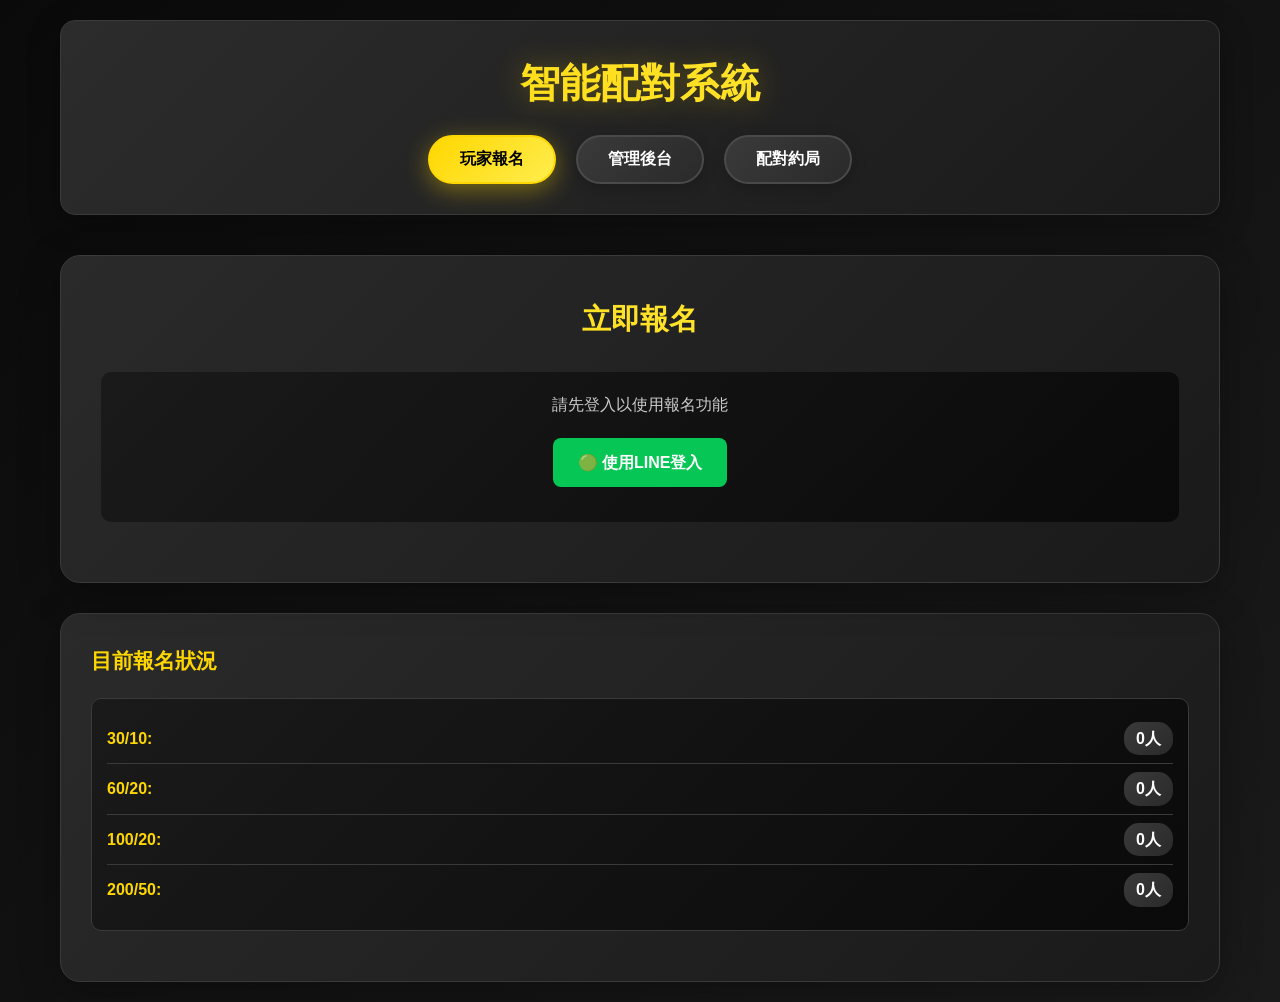
==== index.html @ 2b21c240 "Add files via upload" ====
<!DOCTYPE html>
<html lang="zh-TW">
<head>
    <meta charset="UTF-8">
    <meta name="viewport" content="width=device-width, initial-scale=1.0">
    <title>配對系統</title>
    <link rel="stylesheet" href="style.css">
    <script src="mock-api.js"></script>
</head>
<body>
    <div class="container">
        <header class="header">
            <h1 class="title">  智能配對系統</h1>
            <div class="nav-buttons">
                <button id="playerView" class="nav-btn active">玩家報名</button>
                <button id="adminView" class="nav-btn">管理後台</button>
                <button class="nav-btn" onclick="location.href='https://mj999-2168.vercel.app/invite-system.html'">配對約局</button>
            </div>
        </header>

        <main>
            <!-- 玩家報名頁面 -->
            <section id="playerSection" class="section active">
                <div class="registration-card">
                    <h2 class="card-title">立即報名</h2>
                    
                    <!-- 用戶資訊顯示 -->
                    <div id="userProfile" class="user-profile" style="display: none;">
                        <div style="display: flex; align-items: center; gap: 15px; margin-bottom: 20px; padding: 15px; background: linear-gradient(135deg, #1a1a1a 0%, #0a0a0a 100%); border-radius: 10px;">
                            <img id="userAvatar" class="user-avatar-small" src="" alt="頭貼">
                            <div>
                                <div id="userName" style="color: #ffd700; font-weight: bold; margin-bottom: 5px;"></div>
                                <button id="logoutBtn" class="logout-btn" style="background: linear-gradient(135deg, #dc3545 0%, #c82333 100%); color: white; border: none; padding: 5px 10px; border-radius: 5px; font-size: 0.8rem; cursor: pointer;">登出</button>
                            </div>
                        </div>
                    </div>
                    
                    <div id="loginPrompt" class="login-prompt">
                        <p style="text-align: center; color: #cccccc; margin-bottom: 20px;">請先登入以使用報名功能</p>
                        <div style="text-align: center;">
                            <a href="https://mj999-2168.vercel.app/line-login.html" class="line-login-btn-small" style="display: inline-block; background: #06C755; color: white; padding: 12px 25px; border-radius: 8px; text-decoration: none; font-weight: bold; margin-bottom: 15px;">🟢 使用LINE登入</a>
                        </div>
                    </div>
                    
                    <form id="registrationForm" style="display: none;">
                        <div class="form-group" id="nicknameGroup" style="display: none;">
                            <label for="nickname">暱稱</label>
                            <input type="text" id="nickname" name="nickname" required placeholder="請輸入您的暱稱">
                        </div>
                        
                        <div class="form-group">
                            <label>選擇金額</label>
                            <div class="amount-options">
                                <label class="amount-option">
                                    <input type="radio" name="amount" value="30/10" required>
                                    <span class="amount-btn">$30/10</span>
                                </label>
                                <label class="amount-option">
                                    <input type="radio" name="amount" value="60/20" required>
                                    <span class="amount-btn">$60/20</span>
                                </label>
                                <label class="amount-option">
                                    <input type="radio" name="amount" value="100/20" required>
                                    <span class="amount-btn">$100/20</span>
                                </label>
                                <label class="amount-option">
                                    <input type="radio" name="amount" value="200/50" required>
                                    <span class="amount-btn">$200/50</span>
                                </label>
                            </div>
                        </div>
                        
                        <div class="form-group">
                            <label>希望開打時間</label>
                            <div class="time-range-selector">
                                <div class="time-input-group">
                                    <label for="earliestTime">最早可開打時間</label>
                                    <select id="earliestTime" required>
                                        <!-- 動態生成時間選項 -->
                                    </select>
                                </div>
                                <div class="time-input-group">
                                    <label for="latestTime">最晚可開打時間</label>
                                    <select id="latestTime" required>
                                        <!-- 動態生成時間選項 -->
                                    </select>
                                </div>
                            </div>
                        </div>
                        
                        <button type="submit" class="submit-btn">確認報名</button>
                    </form>
                </div>

                <div class="current-registrations">
                    <h3>目前報名狀況</h3>
                    
                    <!-- 金額統計 -->
                    <div class="amount-stats">
                        <div class="stat-row">
                            <span class="amount-label">30/10:</span>
                            <span class="amount-count" id="count-30-10">0人</span>
                        </div>
                        <div class="stat-row">
                            <span class="amount-label">60/20:</span>
                            <span class="amount-count" id="count-60-20">0人</span>
                        </div>
                        <div class="stat-row">
                            <span class="amount-label">100/20:</span>
                            <span class="amount-count" id="count-100-20">0人</span>
                        </div>
                        <div class="stat-row">
                            <span class="amount-label">200/50:</span>
                            <span class="amount-count" id="count-200-50">0人</span>
                        </div>
                    </div>
                    
                    <div id="registrationList" class="registration-list">
                        <!-- 動態生成報名列表 -->
                    </div>
                </div>
            </section>

            <!-- 管理後台頁面 -->
            <section id="adminSection" class="section">
                <div class="admin-card">
                    <h2 class="card-title">管理後台</h2>
                    
                    <div class="admin-stats">
                        <div class="stat-item">
                            <span class="stat-label">總報名人數</span>
                            <span id="totalCount" class="stat-value">0</span>
                        </div>
                        <div class="stat-item">
                            <span class="stat-label">待開桌</span>
                            <span id="pendingCount" class="stat-value">0</span>
                        </div>
                    </div>

                    <div class="admin-controls">
                        <button id="createTable" class="admin-btn">手動配對</button>
                        <button id="clearAll" class="admin-btn danger">清空所有報名</button>
                        <button id="lineNotifySettings" class="admin-btn settings">LINE Notify 設定</button>
                    </div>

                    <div class="registrations-management">
                        <h3>配對名單管理</h3>
                        <div id="adminRegistrationList" class="admin-registration-list">
                            <!-- 動態生成管理列表 -->
                        </div>
                    </div>
                </div>
            </section>
        </main>

        <!-- 通知區域 -->
        <div id="notification" class="notification"></div>
    </div>

    <script src="script.js"></script>
</body>
</html>
---- style.css ----
* {
    margin: 0;
    padding: 0;
    box-sizing: border-box;
}

body {
    font-family: 'Microsoft JhengHei', 'Arial', sans-serif;
    background: linear-gradient(135deg, #0a0a0a 0%, #1a1a1a 100%);
    color: #ffffff;
    min-height: 100vh;
    line-height: 1.6;
}

.container {
    max-width: 1200px;
    margin: 0 auto;
    padding: 20px;
}

/* Header 樣式 */
.header {
    text-align: center;
    margin-bottom: 40px;
    padding: 30px 0;
    background: linear-gradient(135deg, #2c2c2c 0%, #1a1a1a 100%);
    border-radius: 15px;
    border: 1px solid #3a3a3a;
    box-shadow: 0 8px 32px rgba(0, 0, 0, 0.3);
}

.title {
    font-size: 2.5rem;
    font-weight: bold;
    background: linear-gradient(45deg, #ffd700, #ffed4e);
    -webkit-background-clip: text;
    -webkit-text-fill-color: transparent;
    background-clip: text;
    margin-bottom: 20px;
    text-shadow: 0 0 30px rgba(255, 215, 0, 0.3);
}

.nav-buttons {
    display: flex;
    justify-content: center;
    gap: 20px;
}

.nav-btn {
    padding: 12px 30px;
    background: linear-gradient(135deg, #3a3a3a 0%, #2a2a2a 100%);
    border: 2px solid #4a4a4a;
    color: #ffffff;
    border-radius: 25px;
    cursor: pointer;
    font-size: 1rem;
    font-weight: bold;
    transition: all 0.3s ease;
    box-shadow: 0 4px 15px rgba(0, 0, 0, 0.2);
}

.nav-btn:hover {
    background: linear-gradient(135deg, #4a4a4a 0%, #3a3a3a 100%);
    border-color: #ffd700;
    transform: translateY(-2px);
    box-shadow: 0 6px 20px rgba(255, 215, 0, 0.2);
}

.nav-btn.active {
    background: linear-gradient(135deg, #ffd700 0%, #ffed4e 100%);
    color: #000000;
    border-color: #ffd700;
    box-shadow: 0 6px 25px rgba(255, 215, 0, 0.4);
}

/* Section 樣式 */
.section {
    display: none;
    animation: fadeIn 0.5s ease-in-out;
}

.section.active {
    display: block;
}

@keyframes fadeIn {
    from { opacity: 0; transform: translateY(20px); }
    to { opacity: 1; transform: translateY(0); }
}

/* 卡片樣式 */
.registration-card, .admin-card {
    background: linear-gradient(135deg, #2a2a2a 0%, #1a1a1a 100%);
    border: 1px solid #3a3a3a;
    border-radius: 20px;
    padding: 40px;
    margin-bottom: 30px;
    box-shadow: 0 10px 40px rgba(0, 0, 0, 0.3);
    backdrop-filter: blur(10px);
}

.card-title {
    font-size: 1.8rem;
    font-weight: bold;
    background: linear-gradient(45deg, #ffd700, #ffed4e);
    -webkit-background-clip: text;
    -webkit-text-fill-color: transparent;
    background-clip: text;
    margin-bottom: 30px;
    text-align: center;
}

/* 表單樣式 */
.form-group {
    margin-bottom: 25px;
}

.form-group label {
    display: block;
    margin-bottom: 10px;
    font-weight: bold;
    color: #ffd700;
    font-size: 1.1rem;
}

.form-group input[type="text"] {
    width: 100%;
    padding: 15px;
    background: linear-gradient(135deg, #1a1a1a 0%, #0a0a0a 100%);
    border: 2px solid #3a3a3a;
    border-radius: 10px;
    color: #ffffff;
    font-size: 1rem;
    transition: all 0.3s ease;
}

.form-group input[type="text"]:focus {
    outline: none;
    border-color: #ffd700;
    box-shadow: 0 0 20px rgba(255, 215, 0, 0.2);
}

/* 金額選項樣式 */
.amount-options {
    display: grid;
    grid-template-columns: repeat(auto-fit, minmax(120px, 1fr));
    gap: 15px;
}

.amount-option {
    position: relative;
    cursor: pointer;
}

.amount-option input[type="radio"] {
    position: absolute;
    opacity: 0;
}

.amount-btn {
    display: block;
    padding: 15px 20px;
    background: linear-gradient(135deg, #1a1a1a 0%, #0a0a0a 100%);
    border: 2px solid #3a3a3a;
    border-radius: 10px;
    color: #ffffff;
    text-align: center;
    font-weight: bold;
    font-size: 1.1rem;
    transition: all 0.3s ease;
    cursor: pointer;
}

.amount-option input[type="radio"]:checked + .amount-btn {
    background: linear-gradient(135deg, #ffd700 0%, #ffed4e 100%);
    color: #000000;
    border-color: #ffd700;
    box-shadow: 0 0 20px rgba(255, 215, 0, 0.3);
}

.amount-btn:hover {
    border-color: #ffd700;
    transform: translateY(-2px);
    box-shadow: 0 4px 15px rgba(255, 215, 0, 0.2);
}

/* 按鈕樣式 */
.submit-btn, .admin-btn {
    width: 100%;
    padding: 18px;
    background: linear-gradient(135deg, #ffd700 0%, #ffed4e 100%);
    border: none;
    border-radius: 10px;
    color: #000000;
    font-size: 1.2rem;
    font-weight: bold;
    cursor: pointer;
    transition: all 0.3s ease;
    box-shadow: 0 6px 25px rgba(255, 215, 0, 0.3);
}

.submit-btn:hover, .admin-btn:hover {
    transform: translateY(-2px);
    box-shadow: 0 8px 30px rgba(255, 215, 0, 0.4);
}

.admin-btn.danger {
    background: linear-gradient(135deg, #dc3545 0%, #c82333 100%);
    color: #ffffff;
}

.admin-btn.settings {
    background: linear-gradient(135deg, #17a2b8 0%, #138496 100%);
    color: #ffffff;
}

/* 目前報名狀況 */
.current-registrations {
    background: linear-gradient(135deg, #2a2a2a 0%, #1a1a1a 100%);
    border: 1px solid #3a3a3a;
    border-radius: 20px;
    padding: 30px;
    box-shadow: 0 10px 40px rgba(0, 0, 0, 0.3);
}

.current-registrations h3 {
    color: #ffd700;
    margin-bottom: 20px;
    font-size: 1.3rem;
}

.registration-list {
    display: grid;
    gap: 15px;
}

.registration-item {
    background: linear-gradient(135deg, #1a1a1a 0%, #0a0a0a 100%);
    border: 1px solid #3a3a3a;
    border-radius: 10px;
    padding: 20px;
    display: flex;
    justify-content: space-between;
    align-items: center;
    transition: all 0.3s ease;
}

.registration-item:hover {
    border-color: #ffd700;
    box-shadow: 0 4px 15px rgba(255, 215, 0, 0.1);
}

.registration-info {
    flex: 1;
}

.registration-name {
    font-weight: bold;
    font-size: 1.1rem;
    color: #ffffff;
    margin-bottom: 5px;
}

.registration-amount {
    color: #ffd700;
    font-weight: bold;
}

.registration-time {
    color: #888888;
    font-size: 0.9rem;
}

/* 管理後台樣式 */
.admin-stats {
    display: grid;
    grid-template-columns: repeat(auto-fit, minmax(150px, 1fr));
    gap: 20px;
    margin-bottom: 30px;
}

.stat-item {
    background: linear-gradient(135deg, #1a1a1a 0%, #0a0a0a 100%);
    border: 1px solid #3a3a3a;
    border-radius: 10px;
    padding: 20px;
    text-align: center;
}

.stat-label {
    display: block;
    color: #888888;
    font-size: 0.9rem;
    margin-bottom: 10px;
}

.stat-value {
    display: block;
    color: #ffd700;
    font-size: 2rem;
    font-weight: bold;
}

.admin-controls {
    display: grid;
    grid-template-columns: repeat(auto-fit, minmax(200px, 1fr));
    gap: 15px;
    margin-bottom: 30px;
}

.admin-controls .admin-btn {
    margin-bottom: 0;
}

.registrations-management h3 {
    color: #ffd700;
    margin-bottom: 20px;
    font-size: 1.3rem;
}

.admin-registration-list {
    display: grid;
    gap: 15px;
}

.admin-registration-item {
    background: linear-gradient(135deg, #1a1a1a 0%, #0a0a0a 100%);
    border: 1px solid #3a3a3a;
    border-radius: 10px;
    padding: 20px;
    display: flex;
    justify-content: space-between;
    align-items: center;
    transition: all 0.3s ease;
}

.admin-registration-item:hover {
    border-color: #ffd700;
    box-shadow: 0 4px 15px rgba(255, 215, 0, 0.1);
}

.admin-registration-info {
    flex: 1;
}

.admin-registration-actions {
    display: flex;
    gap: 10px;
}

.action-btn {
    padding: 8px 15px;
    background: linear-gradient(135deg, #3a3a3a 0%, #2a2a2a 100%);
    border: 1px solid #4a4a4a;
    border-radius: 5px;
    color: #ffffff;
    cursor: pointer;
    font-size: 0.9rem;
    transition: all 0.3s ease;
}

.action-btn:hover {
    background: linear-gradient(135deg, #4a4a4a 0%, #3a3a3a 100%);
    border-color: #ffd700;
}

.action-btn.delete {
    background: linear-gradient(135deg, #dc3545 0%, #c82333 100%);
    border-color: #dc3545;
}

/* 通知樣式 */
.notification {
    position: fixed;
    top: 20px;
    right: 20px;
    padding: 15px 25px;
    border-radius: 10px;
    color: #ffffff;
    font-weight: bold;
    z-index: 1000;
    opacity: 0;
    transform: translateX(100%);
    transition: all 0.3s ease;
    box-shadow: 0 6px 25px rgba(0, 0, 0, 0.3);
}

.notification.show {
    opacity: 1;
    transform: translateX(0);
}

.notification.success {
    background: linear-gradient(135deg, #28a745 0%, #20c997 100%);
    border: 1px solid #28a745;
}

.notification.error {
    background: linear-gradient(135deg, #dc3545 0%, #c82333 100%);
    border: 1px solid #dc3545;
}

.notification.info {
    background: linear-gradient(135deg, #17a2b8 0%, #138496 100%);
    border: 1px solid #17a2b8;
}

/* 響應式設計 */
@media (max-width: 768px) {
    .container {
        padding: 10px;
    }
    
    .title {
        font-size: 2rem;
    }
    
    .nav-buttons {
        flex-direction: column;
        gap: 10px;
    }
    
    .registration-card, .admin-card {
        padding: 20px;
    }
    
    .amount-options {
        grid-template-columns: repeat(2, 1fr);
    }
    
    .admin-controls {
        grid-template-columns: 1fr;
    }
    
    .admin-registration-item {
        flex-direction: column;
        align-items: flex-start;
        gap: 15px;
    }
    
    .admin-registration-actions {
        width: 100%;
        justify-content: flex-end;
    }
}

/* 時間區間選擇器樣式 */
.time-range-selector {
    background: linear-gradient(135deg, #1a1a1a 0%, #0a0a0a 100%);
    border: 1px solid #3a3a3a;
    border-radius: 10px;
    padding: 20px;
    margin-bottom: 20px;
}

.time-input-group {
    margin-bottom: 15px;
}

.time-input-group:last-child {
    margin-bottom: 0;
}

.time-input-group label {
    display: block;
    color: #ffd700;
    font-weight: bold;
    margin-bottom: 8px;
    font-size: 0.9rem;
}

.time-input-group select {
    width: 100%;
    background: #3a3a3a;
    border: 2px solid #4a4a4a;
    color: #ffffff;
    padding: 12px 15px;
    border-radius: 8px;
    font-size: 1rem;
    font-weight: bold;
    cursor: pointer;
    transition: all 0.3s ease;
}

.time-input-group select:focus {
    outline: none;
    border-color: #ffd700;
    box-shadow: 0 0 10px rgba(255, 215, 0, 0.3);
}

.time-input-group select option {
    background: #3a3a3a;
    color: #ffffff;
    padding: 10px;
}

/* 金額統計樣式 */
.amount-stats {
    background: linear-gradient(135deg, #1a1a1a 0%, #0a0a0a 100%);
    border: 1px solid #3a3a3a;
    border-radius: 10px;
    padding: 15px;
    margin-bottom: 20px;
}

.stat-row {
    display: flex;
    justify-content: space-between;
    align-items: center;
    padding: 8px 0;
    border-bottom: 1px solid #3a3a3a;
}

.stat-row:last-child {
    border-bottom: none;
}

.amount-label {
    color: #ffd700;
    font-weight: bold;
    font-size: 1rem;
}

.amount-count {
    color: #ffffff;
    font-weight: bold;
    font-size: 1rem;
    background: linear-gradient(135deg, #3a3a3a 0%, #2a2a2a 100%);
    padding: 4px 12px;
    border-radius: 15px;
}

/* 用戶頭貼樣式 */
.user-avatar-small {
    width: 50px;
    height: 50px;
    border-radius: 50%;
    border: 2px solid #ffd700;
}

.user-avatar {
    width: 80px;
    height: 80px;
    border-radius: 50%;
    border: 3px solid #ffd700;
}

/* 用戶操作按鈕樣式 */
.user-actions {
    display: flex;
    gap: 8px;
    margin-top: 10px;
    flex-wrap: wrap;
}

.action-btn {
    padding: 6px 12px;
    border: none;
    border-radius: 6px;
    font-size: 0.8rem;
    font-weight: bold;
    cursor: pointer;
    transition: all 0.3s ease;
}

.cancel-btn {
    background: linear-gradient(135deg, #dc3545 0%, #c82333 100%);
    color: white;
}

.cancel-btn:hover {
    background: linear-gradient(135deg, #c82333 0%, #a71e2a 100%);
    transform: translateY(-1px);
}

.change-btn {
    background: linear-gradient(135deg, #ffc107 0%, #e0a800 100%);
    color: #000;
}

.change-btn:hover {
    background: linear-gradient(135deg, #e0a800 0%, #d39e00 100%);
    transform: translateY(-1px);
}

.confirm-btn {
    background: linear-gradient(135deg, #28a745 0%, #20c997 100%);
    color: white;
}

.confirm-btn:hover {
    background: linear-gradient(135deg, #20c997 0%, #1ea085 100%);
    transform: translateY(-1px);
}

/* 成桌確認介面樣式 */
.table-confirmation {
    animation: slideIn 0.5s ease-out;
}

@keyframes slideIn {
    from {
        opacity: 0;
        transform: translateY(-20px);
    }
    to {
        opacity: 1;
        transform: translateY(0);
    }
}

.user-confirmation-buttons {
    margin-top: 15px;
}

.registration-preferred-time {
    color: #ffd700;
    font-size: 0.9rem;
    margin-top: 5px;
}

/* 登入提示樣式 */
.login-prompt {
    text-align: center;
    padding: 20px;
    background: linear-gradient(135deg, #1a1a1a 0%, #0a0a0a 100%);
    border-radius: 10px;
    margin-bottom: 20px;
}

.line-login-btn-small:hover {
    background: #05A847;
    transform: translateY(-2px);
    box-shadow: 0 4px 15px rgba(6, 199, 85, 0.3);
}

.manual-input-btn-small:hover {
    background: linear-gradient(135deg, #4a4a4a 0%, #3a3a3a 100%);
    border-color: #ffd700;
    transform: translateY(-2px);
}

.logout-btn:hover {
    background: linear-gradient(135deg, #c82333 0%, #a71e2a 100%);
}
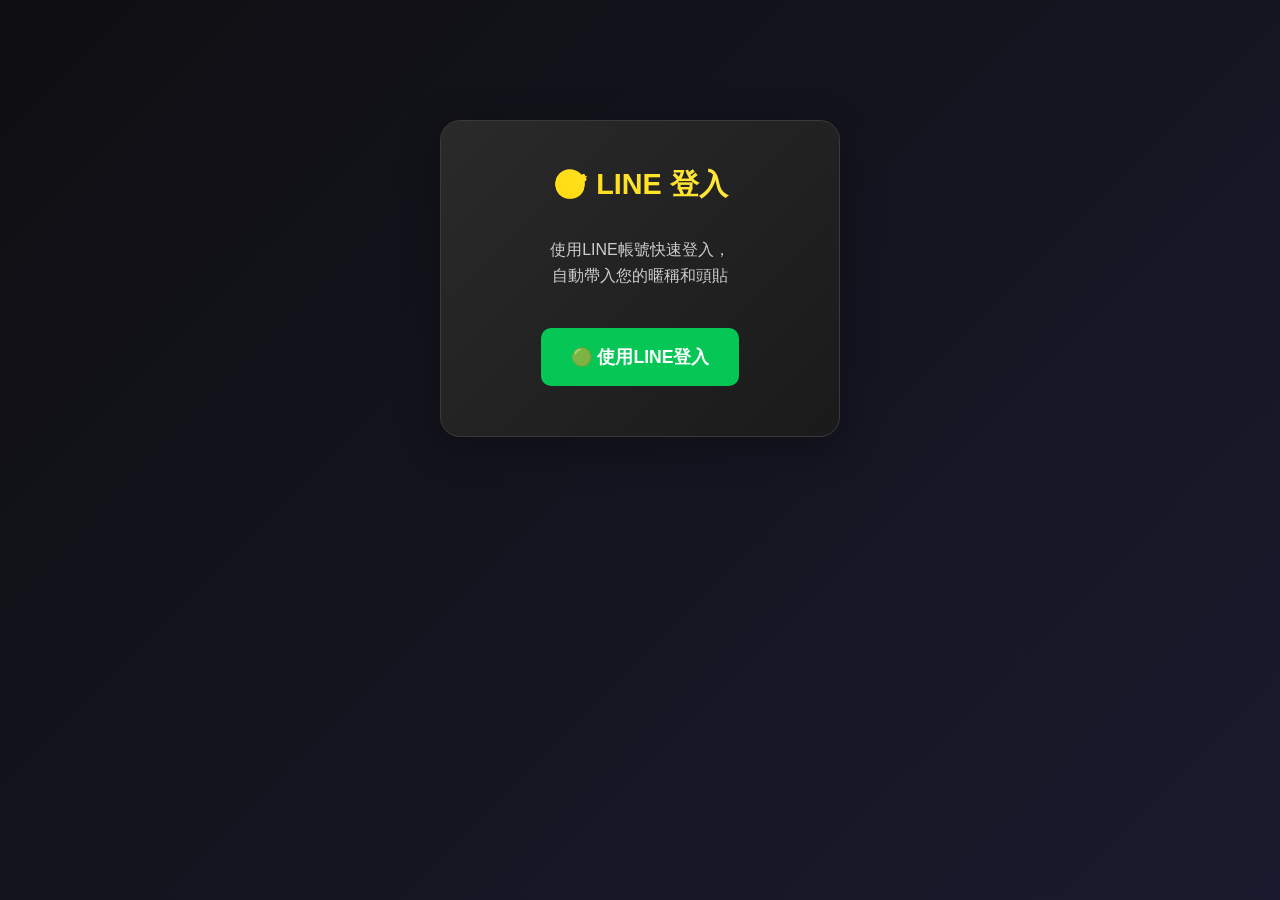
==== commit 706a57ae: "Add files via upload" ====
--- a/index.html
+++ b/index.html
@@ -1,162 +1,285 @@
-<!DOCTYPE html>
-<html lang="zh-TW">
-<head>
-    <meta charset="UTF-8">
-    <meta name="viewport" content="width=device-width, initial-scale=1.0">
-    <title>配對系統</title>
-    <link rel="stylesheet" href="style.css">
-    <script src="mock-api.js"></script>
-</head>
-<body>
-    <div class="container">
-        <header class="header">
-            <h1 class="title">  智能配對系統</h1>
-            <div class="nav-buttons">
-                <button id="playerView" class="nav-btn active">玩家報名</button>
-                <button id="adminView" class="nav-btn">管理後台</button>
-                <button class="nav-btn" onclick="location.href='https://mj999-2168.vercel.app/invite-system.html'">配對約局</button>
-            </div>
-        </header>
-
-        <main>
-            <!-- 玩家報名頁面 -->
-            <section id="playerSection" class="section active">
-                <div class="registration-card">
-                    <h2 class="card-title">立即報名</h2>
-                    
-                    <!-- 用戶資訊顯示 -->
-                    <div id="userProfile" class="user-profile" style="display: none;">
-                        <div style="display: flex; align-items: center; gap: 15px; margin-bottom: 20px; padding: 15px; background: linear-gradient(135deg, #1a1a1a 0%, #0a0a0a 100%); border-radius: 10px;">
-                            <img id="userAvatar" class="user-avatar-small" src="" alt="頭貼">
-                            <div>
-                                <div id="userName" style="color: #ffd700; font-weight: bold; margin-bottom: 5px;"></div>
-                                <button id="logoutBtn" class="logout-btn" style="background: linear-gradient(135deg, #dc3545 0%, #c82333 100%); color: white; border: none; padding: 5px 10px; border-radius: 5px; font-size: 0.8rem; cursor: pointer;">登出</button>
-                            </div>
-                        </div>
-                    </div>
-                    
-                    <div id="loginPrompt" class="login-prompt">
-                        <p style="text-align: center; color: #cccccc; margin-bottom: 20px;">請先登入以使用報名功能</p>
-                        <div style="text-align: center;">
-                            <a href="https://mj999-2168.vercel.app/line-login.html" class="line-login-btn-small" style="display: inline-block; background: #06C755; color: white; padding: 12px 25px; border-radius: 8px; text-decoration: none; font-weight: bold; margin-bottom: 15px;">🟢 使用LINE登入</a>
-                        </div>
-                    </div>
-                    
-                    <form id="registrationForm" style="display: none;">
-                        <div class="form-group" id="nicknameGroup" style="display: none;">
-                            <label for="nickname">暱稱</label>
-                            <input type="text" id="nickname" name="nickname" required placeholder="請輸入您的暱稱">
-                        </div>
-                        
-                        <div class="form-group">
-                            <label>選擇金額</label>
-                            <div class="amount-options">
-                                <label class="amount-option">
-                                    <input type="radio" name="amount" value="30/10" required>
-                                    <span class="amount-btn">$30/10</span>
-                                </label>
-                                <label class="amount-option">
-                                    <input type="radio" name="amount" value="60/20" required>
-                                    <span class="amount-btn">$60/20</span>
-                                </label>
-                                <label class="amount-option">
-                                    <input type="radio" name="amount" value="100/20" required>
-                                    <span class="amount-btn">$100/20</span>
-                                </label>
-                                <label class="amount-option">
-                                    <input type="radio" name="amount" value="200/50" required>
-                                    <span class="amount-btn">$200/50</span>
-                                </label>
-                            </div>
-                        </div>
-                        
-                        <div class="form-group">
-                            <label>希望開打時間</label>
-                            <div class="time-range-selector">
-                                <div class="time-input-group">
-                                    <label for="earliestTime">最早可開打時間</label>
-                                    <select id="earliestTime" required>
-                                        <!-- 動態生成時間選項 -->
-                                    </select>
-                                </div>
-                                <div class="time-input-group">
-                                    <label for="latestTime">最晚可開打時間</label>
-                                    <select id="latestTime" required>
-                                        <!-- 動態生成時間選項 -->
-                                    </select>
-                                </div>
-                            </div>
-                        </div>
-                        
-                        <button type="submit" class="submit-btn">確認報名</button>
-                    </form>
-                </div>
-
-                <div class="current-registrations">
-                    <h3>目前報名狀況</h3>
-                    
-                    <!-- 金額統計 -->
-                    <div class="amount-stats">
-                        <div class="stat-row">
-                            <span class="amount-label">30/10:</span>
-                            <span class="amount-count" id="count-30-10">0人</span>
-                        </div>
-                        <div class="stat-row">
-                            <span class="amount-label">60/20:</span>
-                            <span class="amount-count" id="count-60-20">0人</span>
-                        </div>
-                        <div class="stat-row">
-                            <span class="amount-label">100/20:</span>
-                            <span class="amount-count" id="count-100-20">0人</span>
-                        </div>
-                        <div class="stat-row">
-                            <span class="amount-label">200/50:</span>
-                            <span class="amount-count" id="count-200-50">0人</span>
-                        </div>
-                    </div>
-                    
-                    <div id="registrationList" class="registration-list">
-                        <!-- 動態生成報名列表 -->
-                    </div>
-                </div>
-            </section>
-
-            <!-- 管理後台頁面 -->
-            <section id="adminSection" class="section">
-                <div class="admin-card">
-                    <h2 class="card-title">管理後台</h2>
-                    
-                    <div class="admin-stats">
-                        <div class="stat-item">
-                            <span class="stat-label">總報名人數</span>
-                            <span id="totalCount" class="stat-value">0</span>
-                        </div>
-                        <div class="stat-item">
-                            <span class="stat-label">待開桌</span>
-                            <span id="pendingCount" class="stat-value">0</span>
-                        </div>
-                    </div>
-
-                    <div class="admin-controls">
-                        <button id="createTable" class="admin-btn">手動配對</button>
-                        <button id="clearAll" class="admin-btn danger">清空所有報名</button>
-                        <button id="lineNotifySettings" class="admin-btn settings">LINE Notify 設定</button>
-                    </div>
-
-                    <div class="registrations-management">
-                        <h3>配對名單管理</h3>
-                        <div id="adminRegistrationList" class="admin-registration-list">
-                            <!-- 動態生成管理列表 -->
-                        </div>
-                    </div>
-                </div>
-            </section>
-        </main>
-
-        <!-- 通知區域 -->
-        <div id="notification" class="notification"></div>
-    </div>
-
-    <script src="script.js"></script>
-</body>
-</html>
+<!DOCTYPE html>
+<html lang="zh-TW">
+<head>
+    <meta charset="UTF-8">
+    <meta name="viewport" content="width=device-width, initial-scale=1.0">
+    <title>智能配對系統 - 前台</title>
+    <link rel="stylesheet" href="style.css">
+    <script src="mock-api.js"></script>
+</head>
+<body>
+    <div class="container">
+        <header class="header">
+            <h1 class="title">🎯 智能配對系統</h1>
+            
+            <!-- 霓虹燈跑馬燈 -->
+            <div class="neon-ticker" id="neonTicker">
+                <div class="ticker-content" id="tickerContent">
+                    <span class="ticker-text">🎰 歡迎來到 MJ999 遊戲大廳 🎰</span>
+                </div>
+            </div>
+            
+            <div class="nav-buttons">
+                <button id="playerView" class="nav-btn active">配對狀態</button>
+                <button id="statsView" class="nav-btn">統計資訊</button>
+                <button class="nav-btn admin-login-btn" onclick="location.href='admin.html'">🔐 管理</button>
+            </div>
+        </header>
+
+        <main>
+            <!-- 遊戲大廳頁面 -->
+            <section id="playerSection" class="section active">
+                <div class="lobby-header">
+                    <h1 class="lobby-title">
+                        <span class="title-icon">🎰</span>
+                        MJ999 遊戲大廳
+                    </h1>
+                    <div class="user-info" id="userInfo">
+                        <!-- 用戶資訊 -->
+                    </div>
+                </div>
+
+                <div class="room-list-container">
+                    <!-- 即時事件跑馬燈 -->
+                    <div class="event-ticker" id="eventTicker">
+                        <div class="event-ticker-content" id="eventTickerContent">
+                            <span class="event-text">🎰 歡迎來到 MJ999 遊戲大廳 🎰</span>
+                        </div>
+                    </div>
+                    
+                    <div class="room-list-header">
+                        <h2 class="room-list-title">🎲 房間列表</h2>
+                        <div class="room-stats">
+                            <span class="stat-item">總房間: <span id="totalRooms">0</span></span>
+                            <span class="stat-item">等待中: <span id="waitingRooms">0</span></span>
+                            <span class="stat-item">遊戲中: <span id="playingRooms">0</span></span>
+                        </div>
+                        
+                        <!-- 即時統計 -->
+                        <div class="live-stats">
+                            <div class="live-stat-item">
+                                <span class="live-icon">👥</span>
+                                <span class="live-label">在線人數</span>
+                                <span class="live-value" id="onlineCount">0</span>
+                            </div>
+                            <div class="live-stat-item">
+                                <span class="live-icon">🎮</span>
+                                <span class="live-label">今日開桌</span>
+                                <span class="live-value" id="todayTables">0</span>
+                            </div>
+                            <div class="live-stat-item">
+                                <span class="live-icon">🔥</span>
+                                <span class="live-label">熱度指數</span>
+                                <span class="live-value" id="heatIndex">0</span>
+                            </div>
+                        </div>
+                    </div>
+                    
+                    <div id="roomList" class="room-list">
+                        <!-- 動態生成房間列表 -->
+                    </div>
+                </div>
+
+                <!-- 3 缺 1 紅色閃爍提示 -->
+                <div id="nearCompleteAlert" class="near-complete-alert" style="display: none;">
+                    <div class="alert-content">
+                        <div class="alert-icon">🔴</div>
+                        <div class="alert-text">
+                            <h3>3 缺 1！</h3>
+                            <p id="alertMessage">目前有一桌 3 缺 1！想打的快來報名！</p>
+                        </div>
+                        <div class="alert-pulse"></div>
+                    </div>
+                </div>
+
+                <!-- 即時時鐘 -->
+                <div class="realtime-clock">
+                    <div class="clock-display" id="clockDisplay">
+                        <div class="time">00:00:00</div>
+                        <div class="date">2024-01-01</div>
+                    </div>
+                </div>
+            </section>
+
+            <!-- 報名表單頁面 -->
+            <section id="registrationSection" class="section">
+                <div class="registration-card">
+                    <h2 class="card-title">📝 報名表單</h2>
+                    
+                    <div class="form-group">
+                        <label>LINE 暱稱</label>
+                        <input type="text" id="nickname" placeholder="請輸入您的 LINE 暱稱">
+                    </div>
+                    
+                    <div class="form-group">
+                        <label>選擇金額</label>
+                        <div class="amount-options">
+                            <label class="amount-option">
+                                <input type="radio" name="amount" value="30/10">
+                                <span class="amount-btn">$30/10</span>
+                            </label>
+                            <label class="amount-option">
+                                <input type="radio" name="amount" value="60/20">
+                                <span class="amount-btn">$60/20</span>
+                            </label>
+                            <label class="amount-option">
+                                <input type="radio" name="amount" value="100/20">
+                                <span class="amount-btn">$100/20</span>
+                            </label>
+                            <label class="amount-option">
+                                <input type="radio" name="amount" value="200/50">
+                                <span class="amount-btn">$200/50</span>
+                            </label>
+                        </div>
+                    </div>
+                    
+                    <!-- 預計開打時間 -->
+                    <div class="time-selection">
+                        <h3>預計開打時間</h3>
+                        <div class="time-options">
+                            <label class="time-option">
+                                <input type="radio" name="startTime" value="滿開" checked>
+                                <div class="time-btn">🎯 湊滿即開</div>
+                            </label>
+                            <label class="time-option">
+                                <input type="radio" name="startTime" value="30分鐘內">
+                                <div class="time-btn">⚡ 30分鐘內</div>
+                            </label>
+                            <label class="time-option">
+                                <input type="radio" name="startTime" value="1小時內">
+                                <div class="time-btn">🕐 1小時內</div>
+                            </label>
+                        </div>
+                        
+                        <div class="time-slots">
+                            <h4>具體時段</h4>
+                            <div class="time-grid">
+                                <label class="time-slot">
+                                    <input type="radio" name="startTime" value="14:00">
+                                    <div class="time-slot-btn">14:00</div>
+                                </label>
+                                <label class="time-slot">
+                                    <input type="radio" name="startTime" value="14:30">
+                                    <div class="time-slot-btn">14:30</div>
+                                </label>
+                                <label class="time-slot">
+                                    <input type="radio" name="startTime" value="15:00">
+                                    <div class="time-slot-btn">15:00</div>
+                                </label>
+                                <label class="time-slot">
+                                    <input type="radio" name="startTime" value="15:30">
+                                    <div class="time-slot-btn">15:30</div>
+                                </label>
+                                <label class="time-slot">
+                                    <input type="radio" name="startTime" value="16:00">
+                                    <div class="time-slot-btn">16:00</div>
+                                </label>
+                                <label class="time-slot">
+                                    <input type="radio" name="startTime" value="16:30">
+                                    <div class="time-slot-btn">16:30</div>
+                                </label>
+                                <label class="time-slot">
+                                    <input type="radio" name="startTime" value="17:00">
+                                    <div class="time-slot-btn">17:00</div>
+                                </label>
+                                <label class="time-slot">
+                                    <input type="radio" name="startTime" value="17:30">
+                                    <div class="time-slot-btn">17:30</div>
+                                </label>
+                                <label class="time-slot">
+                                    <input type="radio" name="startTime" value="18:00">
+                                    <div class="time-slot-btn">18:00</div>
+                                </label>
+                                <label class="time-slot">
+                                    <input type="radio" name="startTime" value="18:30">
+                                    <div class="time-slot-btn">18:30</div>
+                                </label>
+                            </div>
+                        </div>
+                    </div>
+                    
+                    <button type="button" class="submit-btn" onclick="window.frontendSystem.submitRegistration()">
+                        確認報名
+                    </button>
+                </div>
+            </section>
+
+            <!-- 統計資訊頁面 -->
+            <section id="statsSection" class="section">
+                <div class="stats-card">
+                    <h2 class="card-title">📊 統計資訊</h2>
+                    
+                    <div class="stats-grid">
+                        <div class="stat-item">
+                            <span class="stat-label">總報名人數</span>
+                            <span id="totalCount" class="stat-value">0</span>
+                        </div>
+                        <div class="stat-item">
+                            <span class="stat-label">等待配對</span>
+                            <span id="pendingCount" class="stat-value">0</span>
+                        </div>
+                        <div class="stat-item">
+                            <span class="stat-label">已配對</span>
+                            <span id="matchedCount" class="stat-value">0</span>
+                        </div>
+                        <div class="stat-item">
+                            <span class="stat-label">配對中</span>
+                            <span id="playingCount" class="stat-value">0</span>
+                        </div>
+                    </div>
+
+                    <div class="chart-container">
+                        <h3>金額分佈圖</h3>
+                        <div id="amountChart" class="chart">
+                            <!-- 動態生成圖表 -->
+                        </div>
+                    </div>
+                </div>
+            </section>
+        </main>
+
+        <!-- 通知區域 -->
+        <div id="notification" class="notification"></div>
+    </div>
+
+    <script src="frontend.js"></script>
+    <script>
+        // 立即執行登入檢查（在 DOM 載入前）
+        (function() {
+            // 檢查是否已經有登入狀態
+            const userInfo = localStorage.getItem('lineUserInfo');
+            const loginMethod = localStorage.getItem('loginMethod');
+            
+            // 檢查 URL 參數中的授權碼
+            const urlParams = new URLSearchParams(window.location.search);
+            const code = urlParams.get('code');
+            const state = urlParams.get('state');
+            
+            // 如果未登入且沒有授權碼，立即跳轉到登入頁面
+            if (!userInfo || loginMethod !== 'line') {
+                if (!code || !state) {
+                    window.location.href = 'line-login.html';
+                    return;
+                }
+            }
+            
+            // 如果有授權碼，等待 frontend.js 處理
+            // 顯示載入畫面
+            document.addEventListener('DOMContentLoaded', function() {
+                if (code && state) {
+                    document.body.innerHTML = `
+                        <div class="loading-screen">
+                            <div class="loading-container">
+                                <div class="neon-loading">
+                                    <div class="loading-spinner"></div>
+                                    <div class="loading-text">正在登入中...</div>
+                                </div>
+                            </div>
+                        </div>
+                    `;
+                }
+            });
+        })();
+    </script>
+</body>
+</html>
--- a/style.css
+++ b/style.css
@@ -6,7 +6,7 @@
 
 body {
     font-family: 'Microsoft JhengHei', 'Arial', sans-serif;
-    background: linear-gradient(135deg, #0a0a0a 0%, #1a1a1a 100%);
+    background: linear-gradient(135deg, #0f0f12 0%, #1a1a2e 100%);
     color: #ffffff;
     min-height: 100vh;
     line-height: 1.6;
@@ -88,15 +88,41 @@
     to { opacity: 1; transform: translateY(0); }
 }
 
-/* 卡片樣式 */
+/* 邊框設計 - 螢光綠/電光紫半透明效果 */
 .registration-card, .admin-card {
     background: linear-gradient(135deg, #2a2a2a 0%, #1a1a1a 100%);
-    border: 1px solid #3a3a3a;
+    border: 1px solid rgba(57, 255, 20, 0.3);
     border-radius: 20px;
     padding: 40px;
     margin-bottom: 30px;
-    box-shadow: 0 10px 40px rgba(0, 0, 0, 0.3);
+    box-shadow: 0 10px 40px rgba(0, 0, 0, 0.3), inset 0 0 20px rgba(57, 255, 20, 0.1);
     backdrop-filter: blur(10px);
+    position: relative;
+    overflow: hidden;
+}
+
+.registration-card::before, .admin-card::before {
+    content: '';
+    position: absolute;
+    top: -2px;
+    left: -2px;
+    right: -2px;
+    bottom: -2px;
+    background: linear-gradient(45deg, rgba(57, 255, 20, 0.5), rgba(191, 0, 255, 0.5), rgba(57, 255, 20, 0.5));
+    border-radius: 20px;
+    z-index: -1;
+    animation: borderGlow 3s ease-in-out infinite;
+}
+
+@keyframes borderGlow {
+    0%, 100% {
+        opacity: 0.3;
+        filter: blur(1px);
+    }
+    50% {
+        opacity: 0.8;
+        filter: blur(0px);
+    }
 }
 
 .card-title {
@@ -184,7 +210,7 @@
     box-shadow: 0 4px 15px rgba(255, 215, 0, 0.2);
 }
 
-/* 按鈕樣式 */
+/* 按鈕特效 - 確認報名螢光黃發光 */
 .submit-btn, .admin-btn {
     width: 100%;
     padding: 18px;
@@ -197,11 +223,33 @@
     cursor: pointer;
     transition: all 0.3s ease;
     box-shadow: 0 6px 25px rgba(255, 215, 0, 0.3);
+    animation: buttonPulse 2s ease-in-out infinite;
+}
+
+@keyframes buttonPulse {
+    0%, 100% {
+        transform: scale(1);
+        box-shadow: 0 6px 25px rgba(255, 215, 0, 0.3);
+    }
+    50% {
+        transform: scale(1.02);
+        box-shadow: 0 8px 35px rgba(255, 215, 0, 0.5);
+    }
 }
 
 .submit-btn:hover, .admin-btn:hover {
-    transform: translateY(-2px);
-    box-shadow: 0 8px 30px rgba(255, 215, 0, 0.4);
+    transform: translateY(-2px) scale(1.05);
+    box-shadow: 0 8px 35px rgba(255, 215, 0, 0.5);
+    animation: buttonGlow 1s ease-in-out infinite;
+}
+
+@keyframes buttonGlow {
+    0%, 100% {
+        box-shadow: 0 8px 35px rgba(255, 215, 0, 0.5);
+    }
+    50% {
+        box-shadow: 0 12px 45px rgba(255, 215, 0, 0.8);
+    }
 }
 
 .admin-btn.danger {
@@ -643,3 +691,2332 @@
 .logout-btn:hover {
     background: linear-gradient(135deg, #c82333 0%, #a71e2a 100%);
 }
+
+/* 管理後台專用樣式 */
+.admin-header {
+    background: linear-gradient(135deg, #2c2c2c 0%, #1a1a1a 100%);
+    border: 2px solid #ffd700;
+    box-shadow: 0 8px 32px rgba(255, 215, 0, 0.2);
+}
+
+/* 登入對話框樣式 */
+.modal-overlay {
+    position: fixed;
+    top: 0;
+    left: 0;
+    width: 100%;
+    height: 100%;
+    background: rgba(0, 0, 0, 0.8);
+    display: flex;
+    justify-content: center;
+    align-items: center;
+    z-index: 1000;
+}
+
+.modal-content {
+    width: 100%;
+    max-width: 400px;
+    padding: 20px;
+}
+
+.login-card {
+    background: linear-gradient(135deg, #2a2a2a 0%, #1a1a1a 100%);
+    border: 1px solid #3a3a3a;
+    border-radius: 20px;
+    padding: 40px;
+    box-shadow: 0 10px 40px rgba(0, 0, 0, 0.3);
+}
+
+.login-title {
+    font-size: 1.8rem;
+    font-weight: bold;
+    background: linear-gradient(45deg, #ffd700, #ffed4e);
+    -webkit-background-clip: text;
+    -webkit-text-fill-color: transparent;
+    background-clip: text;
+    margin-bottom: 30px;
+    text-align: center;
+}
+
+.login-form {
+    display: flex;
+    flex-direction: column;
+    gap: 20px;
+}
+
+.login-actions {
+    display: flex;
+    gap: 10px;
+    justify-content: center;
+}
+
+.cancel-btn {
+    background: linear-gradient(135deg, #6c757d 0%, #5a6268 100%);
+    color: white;
+    border: none;
+    padding: 12px 20px;
+    border-radius: 8px;
+    font-weight: bold;
+    cursor: pointer;
+    transition: all 0.3s ease;
+}
+
+.cancel-btn:hover {
+    background: linear-gradient(135deg, #5a6268 0%, #495057 100%);
+    transform: translateY(-1px);
+}
+
+.error-message {
+    color: #dc3545;
+    background: rgba(220, 53, 69, 0.1);
+    border: 1px solid #dc3545;
+    border-radius: 8px;
+    padding: 10px;
+    margin-top: 10px;
+    text-align: center;
+}
+
+/* 前台專用樣式 */
+.status-card {
+    background: linear-gradient(135deg, #2a2a2a 0%, #1a1a1a 100%);
+    border: 1px solid #3a3a3a;
+    border-radius: 20px;
+    padding: 40px;
+    margin-bottom: 30px;
+    box-shadow: 0 10px 40px rgba(0, 0, 0, 0.3);
+}
+
+.readonly-form {
+    position: relative;
+}
+
+.readonly-notice {
+    background: linear-gradient(135deg, #ffc107 0%, #e0a800 100%);
+    color: #000;
+    padding: 15px;
+    border-radius: 10px;
+    margin-bottom: 20px;
+    text-align: center;
+    font-weight: bold;
+}
+
+.readonly-form input:disabled,
+.readonly-form select:disabled {
+    opacity: 0.6;
+    cursor: not-allowed;
+}
+
+.readonly-form input:disabled + .amount-btn,
+.readonly-form button:disabled {
+    opacity: 0.6;
+    cursor: not-allowed;
+    background: linear-gradient(135deg, #6c757d 0%, #5a6268 100%) !important;
+}
+
+.user-status {
+    margin-top: 10px;
+    padding: 5px 10px;
+    background: linear-gradient(135deg, #17a2b8 0%, #138496 100%);
+    border-radius: 5px;
+    font-size: 0.8rem;
+}
+
+/* 統計頁面樣式 */
+.stats-card {
+    background: linear-gradient(135deg, #2a2a2a 0%, #1a1a1a 100%);
+    border: 1px solid #3a3a3a;
+    border-radius: 20px;
+    padding: 40px;
+    box-shadow: 0 10px 40px rgba(0, 0, 0, 0.3);
+}
+
+.stats-grid {
+    display: grid;
+    grid-template-columns: repeat(auto-fit, minmax(200px, 1fr));
+    gap: 20px;
+    margin-bottom: 30px;
+}
+
+.chart-container {
+    background: linear-gradient(135deg, #1a1a1a 0%, #0a0a0a 100%);
+    border: 1px solid #3a3a3a;
+    border-radius: 10px;
+    padding: 20px;
+    margin-top: 20px;
+}
+
+.chart {
+    display: flex;
+    flex-direction: column;
+    gap: 10px;
+}
+
+.chart-item {
+    display: flex;
+    align-items: center;
+    gap: 10px;
+}
+
+.chart-bar {
+    width: 200px;
+    height: 20px;
+    background: #3a3a3a;
+    border-radius: 10px;
+    overflow: hidden;
+}
+
+.chart-fill {
+    height: 100%;
+    background: linear-gradient(135deg, #ffd700 0%, #ffed4e 100%);
+    border-radius: 10px;
+    transition: width 0.5s ease;
+}
+
+.chart-label {
+    color: #ffffff;
+    font-size: 0.9rem;
+    min-width: 120px;
+}
+
+/* 管理後台專用樣式 */
+.quick-actions {
+    margin: 30px 0;
+}
+
+.quick-actions h3 {
+    color: #ffd700;
+    margin-bottom: 15px;
+}
+
+.action-grid {
+    display: grid;
+    grid-template-columns: repeat(auto-fit, minmax(200px, 1fr));
+    gap: 15px;
+}
+
+.admin-btn.primary {
+    background: linear-gradient(135deg, #28a745 0%, #20c997 100%);
+    color: white;
+}
+
+.admin-btn.secondary {
+    background: linear-gradient(135deg, #17a2b8 0%, #138496 100%);
+    color: white;
+}
+
+.recent-activity {
+    margin-top: 30px;
+}
+
+.recent-activity h3 {
+    color: #ffd700;
+    margin-bottom: 15px;
+}
+
+.activity-log {
+    background: linear-gradient(135deg, #1a1a1a 0%, #0a0a0a 100%);
+    border: 1px solid #3a3a3a;
+    border-radius: 10px;
+    padding: 20px;
+    max-height: 300px;
+    overflow-y: auto;
+}
+
+.activity-item {
+    display: flex;
+    justify-content: space-between;
+    align-items: center;
+    padding: 8px 0;
+    border-bottom: 1px solid #3a3a3a;
+}
+
+.activity-item:last-child {
+    border-bottom: none;
+}
+
+.activity-time {
+    color: #888888;
+    font-size: 0.9rem;
+    min-width: 80px;
+}
+
+.activity-message {
+    color: #ffffff;
+    flex: 1;
+    margin-left: 10px;
+}
+
+/* 報名管理表格樣式 */
+.filter-controls {
+    display: grid;
+    grid-template-columns: repeat(auto-fit, minmax(200px, 1fr));
+    gap: 15px;
+    margin-bottom: 20px;
+    padding: 20px;
+    background: linear-gradient(135deg, #1a1a1a 0%, #0a0a0a 100%);
+    border: 1px solid #3a3a3a;
+    border-radius: 10px;
+}
+
+.bulk-actions {
+    display: flex;
+    gap: 10px;
+    margin-bottom: 20px;
+}
+
+.registrations-table {
+    background: linear-gradient(135deg, #1a1a1a 0%, #0a0a0a 100%);
+    border: 1px solid #3a3a3a;
+    border-radius: 10px;
+    overflow: hidden;
+}
+
+.registrations-table table {
+    width: 100%;
+    border-collapse: collapse;
+}
+
+.registrations-table th,
+.registrations-table td {
+    padding: 12px;
+    text-align: left;
+    border-bottom: 1px solid #3a3a3a;
+}
+
+.registrations-table th {
+    background: linear-gradient(135deg, #2a2a2a 0%, #1a1a1a 100%);
+    color: #ffd700;
+    font-weight: bold;
+}
+
+.registrations-table tr:hover {
+    background: rgba(255, 215, 0, 0.1);
+}
+
+/* 設定頁面樣式 */
+.settings-sections {
+    display: flex;
+    flex-direction: column;
+    gap: 30px;
+}
+
+.settings-group {
+    background: linear-gradient(135deg, #1a1a1a 0%, #0a0a0a 100%);
+    border: 1px solid #3a3a3a;
+    border-radius: 10px;
+    padding: 20px;
+}
+
+.settings-group h3 {
+    color: #ffd700;
+    margin-bottom: 15px;
+}
+
+.settings-actions {
+    display: flex;
+    gap: 10px;
+    justify-content: center;
+    margin-top: 20px;
+}
+
+/* 開關樣式 */
+.switch {
+    position: relative;
+    display: inline-block;
+    width: 60px;
+    height: 34px;
+}
+
+.switch input {
+    opacity: 0;
+    width: 0;
+    height: 0;
+}
+
+.slider {
+    position: absolute;
+    cursor: pointer;
+    top: 0;
+    left: 0;
+    right: 0;
+    bottom: 0;
+    background-color: #3a3a3a;
+    transition: .4s;
+    border-radius: 34px;
+}
+
+.slider:before {
+    position: absolute;
+    content: "";
+    height: 26px;
+    width: 26px;
+    left: 4px;
+    bottom: 4px;
+    background-color: white;
+    transition: .4s;
+    border-radius: 50%;
+}
+
+input:checked + .slider {
+    background-color: #ffd700;
+}
+
+input:checked + .slider:before {
+    transform: translateX(26px);
+}
+
+/* 桌況卡片樣式（大螢幕優化） */
+.table-status-card {
+    background: linear-gradient(135deg, #2a2a2a 0%, #1a1a1a 100%);
+    border: 2px solid #3a3a3a;
+    border-radius: 15px;
+    padding: 25px;
+    margin-bottom: 20px;
+    box-shadow: 0 8px 32px rgba(0, 0, 0, 0.3);
+    transition: all 0.3s ease;
+    position: relative;
+    overflow: hidden;
+}
+
+.table-status-card:hover {
+    transform: translateY(-2px);
+    box-shadow: 0 12px 40px rgba(0, 0, 0, 0.4);
+}
+
+.table-status-card.near-complete {
+    border-color: #ff4444;
+    animation: borderPulse 2s infinite;
+}
+
+@keyframes borderPulse {
+    0%, 100% {
+        border-color: #ff4444;
+        box-shadow: 0 8px 32px rgba(255, 68, 68, 0.3);
+    }
+    50% {
+        border-color: #ff8888;
+        box-shadow: 0 8px 32px rgba(255, 136, 136, 0.5);
+    }
+}
+
+.table-header {
+    display: flex;
+    justify-content: space-between;
+    align-items: center;
+    margin-bottom: 20px;
+    padding-bottom: 15px;
+    border-bottom: 2px solid #3a3a3a;
+}
+
+.table-amount {
+    font-size: 2rem;
+    font-weight: bold;
+    color: #ffd700;
+    margin: 0;
+}
+
+.table-count {
+    font-size: 1.5rem;
+    color: #ffffff;
+    background: linear-gradient(135deg, #3a3a3a 0%, #2a2a2a 100%);
+    padding: 8px 15px;
+    border-radius: 10px;
+    font-weight: bold;
+}
+
+.near-complete-badge {
+    background: linear-gradient(135deg, #ff4444 0%, #cc0000 100%);
+    color: white;
+    padding: 8px 15px;
+    border-radius: 20px;
+    font-size: 1.2rem;
+    font-weight: bold;
+    animation: pulse 1.5s infinite;
+}
+
+@keyframes pulse {
+    0%, 100% {
+        transform: scale(1);
+        opacity: 1;
+    }
+    50% {
+        transform: scale(1.05);
+        opacity: 0.8;
+    }
+}
+
+.players-list {
+    display: grid;
+    grid-template-columns: repeat(auto-fit, minmax(300px, 1fr));
+    gap: 15px;
+}
+
+.player-item {
+    display: flex;
+    align-items: center;
+    gap: 15px;
+    padding: 15px;
+    background: linear-gradient(135deg, #1a1a1a 0%, #0a0a0a 100%);
+    border: 1px solid #3a3a3a;
+    border-radius: 10px;
+    transition: all 0.3s ease;
+}
+
+.player-item:hover {
+    background: linear-gradient(135deg, #2a2a2a 0%, #1a1a1a 100%);
+    transform: translateY(-1px);
+}
+
+.player-item.current-user {
+    border-color: #ffd700;
+    background: linear-gradient(135deg, #2a2a1a 0%, #1a1a0a 100%);
+}
+
+.player-avatar {
+    width: 60px;
+    height: 60px;
+    border-radius: 50%;
+    overflow: hidden;
+    border: 2px solid #3a3a3a;
+    flex-shrink: 0;
+}
+
+.player-avatar img {
+    width: 100%;
+    height: 100%;
+    object-fit: cover;
+}
+
+.avatar-placeholder {
+    width: 100%;
+    height: 100%;
+    background: linear-gradient(135deg, #ffd700 0%, #ffed4e 100%);
+    display: flex;
+    align-items: center;
+    justify-content: center;
+    font-size: 1.5rem;
+    font-weight: bold;
+    color: #000000;
+}
+
+.player-info {
+    flex: 1;
+    min-width: 0;
+}
+
+.player-name {
+    font-size: 1.3rem;
+    font-weight: bold;
+    color: #ffffff;
+    margin-bottom: 5px;
+    white-space: nowrap;
+    overflow: hidden;
+    text-overflow: ellipsis;
+}
+
+.player-time {
+    font-size: 1rem;
+    color: #888888;
+}
+
+.near-complete-indicator {
+    position: absolute;
+    top: 10px;
+    right: 10px;
+    background: #ff4444;
+    color: white;
+    padding: 5px 10px;
+    border-radius: 5px;
+    font-size: 0.8rem;
+    font-weight: bold;
+    animation: blink 1s infinite;
+}
+
+@keyframes blink {
+    0%, 100% { opacity: 1; }
+    50% { opacity: 0.5; }
+}
+
+/* 即時時鐘樣式 */
+.realtime-clock {
+    position: fixed;
+    bottom: 20px;
+    right: 20px;
+    background: linear-gradient(135deg, #2a2a2a 0%, #1a1a1a 100%);
+    border: 2px solid #ffd700;
+    border-radius: 15px;
+    padding: 15px 25px;
+    box-shadow: 0 8px 32px rgba(0, 0, 0, 0.3);
+    z-index: 100;
+    min-width: 200px;
+}
+
+.clock-display {
+    text-align: center;
+}
+
+.clock-display .time {
+    font-size: 2rem;
+    font-weight: bold;
+    color: #ffd700;
+    font-family: 'Courier New', monospace;
+    margin-bottom: 5px;
+    text-shadow: 0 0 10px rgba(255, 215, 0, 0.3);
+}
+
+.clock-display .date {
+    font-size: 1rem;
+    color: #ffffff;
+    font-weight: bold;
+}
+
+/* 3 缺 1 紅色閃爍提示樣式 */
+.near-complete-alert {
+    position: fixed;
+    top: 50%;
+    left: 50%;
+    transform: translate(-50%, -50%);
+    z-index: 1000;
+    animation: alertPulse 2s infinite;
+}
+
+.alert-content {
+    background: linear-gradient(135deg, rgba(255, 0, 0, 0.9) 0%, rgba(139, 0, 0, 0.9) 100%);
+    border: 3px solid #ff0000;
+    border-radius: 20px;
+    padding: 30px 40px;
+    box-shadow: 0 0 30px rgba(255, 0, 0, 0.8);
+    position: relative;
+    overflow: hidden;
+    min-width: 400px;
+    text-align: center;
+}
+
+.alert-icon {
+    font-size: 4rem;
+    margin-bottom: 15px;
+    animation: iconBounce 1s infinite;
+}
+
+.alert-text h3 {
+    font-size: 2.5rem;
+    font-weight: bold;
+    color: #ffffff;
+    margin: 0 0 10px 0;
+    text-shadow: 0 0 10px rgba(255, 255, 255, 0.5);
+}
+
+.alert-text p {
+    font-size: 1.5rem;
+    color: #ffffff;
+    margin: 0;
+    text-shadow: 0 0 5px rgba(255, 255, 255, 0.3);
+}
+
+.alert-pulse {
+    position: absolute;
+    top: -50%;
+    left: -50%;
+    width: 200%;
+    height: 200%;
+    background: radial-gradient(circle, rgba(255, 255, 255, 0.3) 0%, transparent 70%);
+    animation: pulseRotate 3s linear infinite;
+}
+
+@keyframes alertPulse {
+    0%, 100% {
+        transform: translate(-50%, -50%) scale(1);
+        opacity: 1;
+    }
+    50% {
+        transform: translate(-50%, -50%) scale(1.05);
+        opacity: 0.8;
+    }
+}
+
+@keyframes iconBounce {
+    0%, 100% {
+        transform: translateY(0);
+    }
+    50% {
+        transform: translateY(-10px);
+    }
+}
+
+@keyframes pulseRotate {
+    0% {
+        transform: rotate(0deg);
+    }
+    100% {
+        transform: rotate(360deg);
+    }
+}
+
+/* 候補計時清單樣式 */
+.waiting-timer-section {
+    background: linear-gradient(135deg, #2a2a2a 0%, #1a1a1a 100%);
+    border: 2px solid #3a3a3a;
+    border-radius: 15px;
+    padding: 20px;
+    margin-top: 20px;
+    box-shadow: 0 8px 32px rgba(0, 0, 0, 0.3);
+}
+
+.waiting-timer-section h3 {
+    color: #ffd700;
+    font-size: 1.5rem;
+    margin-bottom: 15px;
+    text-align: center;
+}
+
+.waiting-timer-list {
+    max-height: 300px;
+    overflow-y: auto;
+}
+
+.waiting-timer-item {
+    display: flex;
+    justify-content: space-between;
+    align-items: center;
+    padding: 12px 15px;
+    margin-bottom: 10px;
+    background: linear-gradient(135deg, #1a1a1a 0%, #0a0a0a 100%);
+    border: 1px solid #3a3a3a;
+    border-radius: 10px;
+    transition: all 0.3s ease;
+}
+
+.waiting-timer-item:hover {
+    background: linear-gradient(135deg, #2a2a2a 0%, #1a1a1a 100%);
+    transform: translateY(-1px);
+}
+
+.waiting-timer-item.over-30-minutes {
+    background: linear-gradient(135deg, rgba(255, 193, 7, 0.2) 0%, rgba(255, 193, 7, 0.1) 100%);
+    border-color: #ffc107;
+}
+
+.timer-info {
+    display: flex;
+    align-items: center;
+    gap: 15px;
+}
+
+.timer-name {
+    display: flex;
+    align-items: center;
+    gap: 8px;
+    font-size: 1.2rem;
+    font-weight: bold;
+    color: #ffffff;
+}
+
+.timer-amount {
+    font-size: 1rem;
+    color: #ffd700;
+    font-weight: bold;
+}
+
+.timer-time {
+    text-align: center;
+    min-width: 80px;
+}
+
+.timer-minutes {
+    font-size: 1.8rem;
+    font-weight: bold;
+    color: #ffffff;
+    line-height: 1;
+}
+
+.timer-unit {
+    font-size: 0.9rem;
+    color: #888888;
+    margin-top: 2px;
+}
+
+.timer-time.warning .timer-minutes {
+    color: #ffc107;
+    animation: warningPulse 2s infinite;
+}
+
+@keyframes warningPulse {
+    0%, 100% {
+        opacity: 1;
+    }
+    50% {
+        opacity: 0.6;
+    }
+}
+
+/* 戰力分級樣式 */
+.player-rating-dot {
+    position: absolute;
+    top: -5px;
+    right: -5px;
+    width: 16px;
+    height: 16px;
+    border-radius: 50%;
+    border: 2px solid #1a1a1a;
+    z-index: 10;
+}
+
+.timer-rating-dot {
+    width: 12px;
+    height: 12px;
+    border-radius: 50%;
+    border: 1px solid #1a1a1a;
+}
+
+.rating-新手 {
+    background: linear-gradient(135deg, #6c757d 0%, #5a6268 100%);
+}
+
+.rating-普通 {
+    background: linear-gradient(135deg, #17a2b8 0%, #138496 100%);
+}
+
+.rating-快手 {
+    background: linear-gradient(135deg, #28a745 0%, #20c997 100%);
+}
+
+.rating-高手 {
+    background: linear-gradient(135deg, #ffd700 0%, #ffed4e 100%);
+}
+
+.player-rating {
+    font-size: 0.9rem;
+    color: #888888;
+    margin-top: 3px;
+}
+
+/* 黑名單樣式 */
+.player-item.blacklisted {
+    border-color: #dc3545 !important;
+    background: linear-gradient(135deg, rgba(220, 53, 69, 0.1) 0%, rgba(220, 53, 69, 0.05) 100%) !important;
+}
+
+.blacklist-warning {
+    background: #dc3545;
+    color: white;
+    padding: 2px 6px;
+    border-radius: 4px;
+    font-size: 0.8rem;
+    font-weight: bold;
+    margin-left: 8px;
+    animation: warningBlink 1s infinite;
+}
+
+@keyframes warningBlink {
+    0%, 100% {
+        opacity: 1;
+    }
+    50% {
+        opacity: 0.7;
+    }
+}
+
+/* 黑名單管理樣式 */
+.blacklist-controls {
+    display: flex;
+    gap: 10px;
+    align-items: center;
+    flex-wrap: wrap;
+}
+
+.blacklist-controls input {
+    flex: 1;
+    min-width: 150px;
+}
+
+.blacklist-controls select {
+    min-width: 100px;
+}
+
+.blacklist-list {
+    max-height: 200px;
+    overflow-y: auto;
+    border: 1px solid #3a3a3a;
+    border-radius: 8px;
+    padding: 10px;
+    background: rgba(0, 0, 0, 0.2);
+}
+
+.blacklist-item {
+    display: flex;
+    justify-content: space-between;
+    align-items: center;
+    padding: 10px;
+    margin-bottom: 8px;
+    background: linear-gradient(135deg, #1a1a1a 0%, #0a0a0a 100%);
+    border: 1px solid #3a3a3a;
+    border-radius: 6px;
+}
+
+.blacklist-info {
+    display: flex;
+    flex-direction: column;
+    gap: 3px;
+}
+
+.blacklist-name {
+    font-weight: bold;
+    color: #ffffff;
+}
+
+.blacklist-reason {
+    font-size: 0.9rem;
+    color: #dc3545;
+}
+
+.blacklist-date {
+    font-size: 0.8rem;
+    color: #888888;
+}
+
+/* 戰力分級管理樣式 */
+.rating-controls {
+    display: flex;
+    gap: 10px;
+    align-items: center;
+    flex-wrap: wrap;
+}
+
+.rating-controls input {
+    flex: 1;
+    min-width: 150px;
+}
+
+.rating-controls select {
+    min-width: 100px;
+}
+
+/* 即時事件跑馬燈 */
+.event-ticker {
+    background: linear-gradient(135deg, rgba(255, 0, 110, 0.1) 0%, rgba(131, 56, 236, 0.1) 100%);
+    border: 2px solid rgba(255, 0, 110, 0.3);
+    border-radius: 15px;
+    padding: 12px 20px;
+    margin-bottom: 20px;
+    overflow: hidden;
+    position: relative;
+    backdrop-filter: blur(8px);
+    -webkit-backdrop-filter: blur(8px);
+}
+
+.event-ticker-content {
+    display: flex;
+    align-items: center;
+    animation: eventScroll 20s linear infinite;
+    white-space: nowrap;
+}
+
+.event-text {
+    font-size: 1.1rem;
+    font-weight: bold;
+    background: linear-gradient(90deg, #ff006e, #ffbe0b, #06ffa5, #3a86ff, #8338ec, #ff006e);
+    background-size: 200% auto;
+    -webkit-background-clip: text;
+    background-clip: text;
+    -webkit-text-fill-color: transparent;
+    animation: eventGradient 4s ease-in-out infinite;
+    text-shadow: 0 0 15px rgba(255, 0, 110, 0.4);
+    padding-right: 100px;
+}
+
+@keyframes eventScroll {
+    0% {
+        transform: translateX(100%);
+    }
+    100% {
+        transform: translateX(-100%);
+    }
+}
+
+@keyframes eventGradient {
+    0%, 100% {
+        background-position: 0% 50%;
+    }
+    50% {
+        background-position: 100% 50%;
+    }
+}
+
+/* 數字跳動效果 */
+.player-number-change {
+    animation: numberBounce 0.6s ease-out;
+    display: inline-block;
+}
+
+@keyframes numberBounce {
+    0% {
+        transform: scale(1);
+        color: inherit;
+    }
+    30% {
+        transform: scale(1.4);
+        color: #06ffa5;
+        text-shadow: 0 0 20px rgba(6, 255, 165, 0.6);
+    }
+    60% {
+        transform: scale(1.2);
+        color: #ffbe0b;
+        text-shadow: 0 0 15px rgba(255, 190, 11, 0.6);
+    }
+    100% {
+        transform: scale(1);
+        color: inherit;
+    }
+}
+
+/* 動態漸層邊框 - Instagram 風格 */
+.room-item.near-complete {
+    position: relative;
+    border: 3px solid transparent;
+    background: linear-gradient(#1a1a1a, #1a1a1a) padding-box,
+                linear-gradient(45deg, #ff006e, #ffbe0b, #06ffa5, #3a86ff, #8338ec, #ff006e) border-box;
+    background-clip: padding-box, border-box;
+    background-origin: padding-box, border-box;
+    animation: borderGlow 3s ease-in-out infinite;
+}
+
+@keyframes borderGlow {
+    0%, 100% {
+        border-color: transparent;
+        box-shadow: 0 0 20px rgba(255, 0, 110, 0.3);
+    }
+    50% {
+        border-color: rgba(255, 0, 110, 0.8);
+        box-shadow: 0 0 30px rgba(255, 0, 110, 0.6);
+    }
+}
+
+/* 玩家狀態勳章 */
+.player-badge {
+    position: absolute;
+    top: -5px;
+    right: -5px;
+    width: 24px;
+    height: 24px;
+    border-radius: 50%;
+    display: flex;
+    align-items: center;
+    justify-content: center;
+    font-size: 14px;
+    z-index: 10;
+    animation: badgeFloat 3s ease-in-out infinite;
+}
+
+.player-badge.fire {
+    background: linear-gradient(135deg, #ff6b35 0%, #ff8c42 100%);
+    box-shadow: 0 0 15px rgba(255, 107, 53, 0.5);
+}
+
+.player-badge.money {
+    background: linear-gradient(135deg, #ffd700 0%, #ffed4e 100%);
+    box-shadow: 0 0 15px rgba(255, 215, 0, 0.5);
+}
+
+@keyframes badgeFloat {
+    0%, 100% {
+        transform: translateY(0) rotate(0deg);
+    }
+    50% {
+        transform: translateY(-3px) rotate(5deg);
+    }
+}
+
+/* 觸覺回饋強化 */
+.haptic-feedback {
+    position: relative;
+    overflow: hidden;
+}
+
+.haptic-feedback::before {
+    content: '';
+    position: absolute;
+    top: 50%;
+    left: 50%;
+    width: 0;
+    height: 0;
+    background: radial-gradient(circle, rgba(255, 255, 255, 0.8) 0%, transparent 70%);
+    transform: translate(-50%, -50%);
+    transition: width 0.6s, height 0.6s, opacity 0.6s;
+    border-radius: 50%;
+}
+
+.haptic-feedback:active::before {
+    width: 100px;
+    height: 100px;
+    opacity: 0;
+}
+
+/* 管理後台玩家勳章功能 */
+.player-badges-section {
+    background: linear-gradient(135deg, rgba(255, 215, 0, 0.1) 0%, rgba(255, 237, 0, 0.05) 100%);
+    border: 2px solid rgba(255, 215, 0, 0.3);
+    border-radius: 15px;
+    padding: 20px;
+    margin: 20px 0;
+}
+
+.badge-controls {
+    display: flex;
+    gap: 15px;
+    align-items: end;
+    margin-bottom: 15px;
+}
+
+.badge-player-select {
+    flex: 1;
+    padding: 10px 15px;
+    border: 2px solid rgba(255, 215, 0, 0.3);
+    border-radius: 10px;
+    background: linear-gradient(135deg, rgba(255, 255, 255, 0.1) 0%, rgba(255, 255, 255, 0.05) 100%);
+    color: #ffffff;
+    font-size: 1rem;
+    backdrop-filter: blur(5px);
+    -webkit-backdrop-filter: blur(5px);
+}
+
+.badge-buttons {
+    display: flex;
+    gap: 10px;
+}
+
+.badge-btn {
+    padding: 8px 16px;
+    border: none;
+    border-radius: 20px;
+    font-weight: bold;
+    cursor: pointer;
+    transition: all 0.3s ease;
+    font-size: 0.9rem;
+}
+
+.badge-btn.fire {
+    background: linear-gradient(135deg, #ff6b35 0%, #ff8c42 100%);
+    color: white;
+}
+
+.badge-btn.money {
+    background: linear-gradient(135deg, #ffd700 0%, #ffed4e 100%);
+    color: #000000;
+}
+
+.badge-btn:hover {
+    transform: translateY(-2px) scale(1.05);
+    box-shadow: 0 5px 20px rgba(0, 0, 0, 0.3);
+}
+
+/* 手機震動回饋優化 */
+@media (hover: none) and (pointer: coarse) {
+    .haptic-feedback:active {
+        animation: mobileVibrate 0.3s ease-out;
+    }
+    
+    @keyframes mobileVibrate {
+        0%, 100% {
+            transform: scale(1);
+        }
+        25% {
+            transform: scale(0.95);
+        }
+        75% {
+            transform: scale(1.02);
+        }
+    }
+}
+
+/* 強制登入載入畫面 - 多巴胺風格 */
+.loading-screen {
+    position: fixed;
+    top: 0;
+    left: 0;
+    width: 100%;
+    height: 100%;
+    background: linear-gradient(135deg, #0f0f12 0%, #1a1a2e 100%);
+    display: flex;
+    align-items: center;
+    justify-content: center;
+    z-index: 9999;
+}
+
+.loading-container {
+    text-align: center;
+}
+
+.neon-loading {
+    background: linear-gradient(135deg, rgba(57, 255, 20, 0.1) 0%, rgba(191, 0, 255, 0.1) 100%);
+    border: 1px solid rgba(57, 255, 20, 0.3);
+    border-radius: 20px;
+    padding: 40px;
+    backdrop-filter: blur(10px);
+    box-shadow: 0 10px 40px rgba(0, 0, 0, 0.3), inset 0 0 20px rgba(57, 255, 20, 0.1);
+}
+
+.loading-spinner {
+    width: 60px;
+    height: 60px;
+    border: 3px solid rgba(57, 255, 20, 0.3);
+    border-top: 3px solid #39ff14;
+    border-radius: 50%;
+    margin: 0 auto 20px;
+    animation: spin 1s linear infinite;
+    box-shadow: 0 0 20px rgba(57, 255, 20, 0.4);
+}
+
+@keyframes spin {
+    0% { transform: rotate(0deg); }
+    100% { transform: rotate(360deg); }
+}
+
+.loading-text {
+    font-size: 1.3rem;
+    font-weight: bold;
+    color: #39ff14;
+    text-shadow: 0 0 15px rgba(57, 255, 20, 0.5);
+    animation: textGlow 2s ease-in-out infinite;
+}
+
+@keyframes textGlow {
+    0%, 100% {
+        opacity: 0.8;
+        text-shadow: 0 0 15px rgba(57, 255, 20, 0.5);
+    }
+    50% {
+        opacity: 1;
+        text-shadow: 0 0 25px rgba(57, 255, 20, 0.8);
+    }
+}
+
+/* 登入前禁止訪問大廳的遮罩 */
+.login-required-overlay {
+    position: fixed;
+    top: 0;
+    left: 0;
+    width: 100%;
+    height: 100%;
+    background: linear-gradient(135deg, #0f0f12 0%, #1a1a2e 100%);
+    display: flex;
+    align-items: center;
+    justify-content: center;
+    z-index: 8888;
+}
+
+.login-required-content {
+    text-align: center;
+    padding: 40px;
+}
+
+.login-required-title {
+    font-size: 2rem;
+    font-weight: bold;
+    color: #39ff14;
+    text-shadow: 0 0 20px rgba(57, 255, 20, 0.5);
+    margin-bottom: 20px;
+}
+
+.login-required-text {
+    font-size: 1.1rem;
+    color: #ffffff;
+    margin-bottom: 30px;
+}
+
+.login-required-btn {
+    background: linear-gradient(135deg, #39ff14 0%, #bf00ff 100%);
+    color: #000000;
+    border: none;
+    padding: 15px 30px;
+    border-radius: 25px;
+    font-size: 1.1rem;
+    font-weight: bold;
+    cursor: pointer;
+    transition: all 0.3s ease;
+    box-shadow: 0 6px 25px rgba(57, 255, 20, 0.3);
+}
+
+.login-required-btn:hover {
+    transform: translateY(-2px) scale(1.05);
+    box-shadow: 0 8px 35px rgba(57, 255, 20, 0.5);
+}
+
+/* 多巴胺上癮視覺效果 - 霓虹燈跑馬燈 */
+.neon-ticker {
+    background: linear-gradient(135deg, #0a0a0a 0%, #1a0a1a 100%);
+    border: 2px solid transparent;
+    border-image: linear-gradient(45deg, #ff006e, #8338ec, #3a86ff) 1;
+    border-radius: 15px;
+    padding: 15px;
+    margin: 20px 0;
+    overflow: hidden;
+    position: relative;
+    box-shadow: 0 0 30px rgba(131, 56, 236, 0.3);
+}
+
+.ticker-content {
+    display: flex;
+    align-items: center;
+    animation: tickerScroll 15s linear infinite;
+    white-space: nowrap;
+}
+
+.ticker-text {
+    font-size: 1.2rem;
+    font-weight: bold;
+    background: linear-gradient(90deg, #ff006e, #8338ec, #3a86ff, #06ffa5, #ffbe0b, #fb5607, #ff006e);
+    background-size: 200% auto;
+    -webkit-background-clip: text;
+    background-clip: text;
+    -webkit-text-fill-color: transparent;
+    animation: gradientShift 3s ease-in-out infinite;
+    text-shadow: 0 0 20px rgba(131, 56, 236, 0.5);
+    padding-right: 100px;
+}
+
+@keyframes tickerScroll {
+    0% {
+        transform: translateX(100%);
+    }
+    100% {
+        transform: translateX(-100%);
+    }
+}
+
+@keyframes gradientShift {
+    0%, 100% {
+        background-position: 0% 50%;
+    }
+    50% {
+        background-position: 100% 50%;
+    }
+}
+
+/* 即時統計樣式 */
+.live-stats {
+    display: flex;
+    gap: 20px;
+    margin-top: 20px;
+    padding: 15px;
+    background: linear-gradient(135deg, rgba(131, 56, 236, 0.1) 0%, rgba(58, 134, 255, 0.1) 100%);
+    border: 1px solid rgba(131, 56, 236, 0.3);
+    border-radius: 15px;
+    backdrop-filter: blur(10px);
+    -webkit-backdrop-filter: blur(10px);
+}
+
+.live-stat-item {
+    display: flex;
+    flex-direction: column;
+    align-items: center;
+    gap: 5px;
+    padding: 10px 15px;
+    background: linear-gradient(135deg, rgba(255, 255, 255, 0.1) 0%, rgba(255, 255, 255, 0.05) 100%);
+    border: 1px solid rgba(255, 255, 255, 0.2);
+    border-radius: 10px;
+    transition: all 0.3s ease;
+}
+
+.live-stat-item:hover {
+    transform: translateY(-2px) scale(1.05);
+    box-shadow: 0 5px 20px rgba(131, 56, 236, 0.3);
+    border-color: rgba(131, 56, 236, 0.5);
+}
+
+.live-icon {
+    font-size: 1.5rem;
+    animation: iconPulse 2s ease-in-out infinite;
+}
+
+.live-label {
+    font-size: 0.8rem;
+    color: #cccccc;
+    text-transform: uppercase;
+    letter-spacing: 1px;
+}
+
+.live-value {
+    font-size: 1.5rem;
+    font-weight: bold;
+    color: #06ffa5;
+    text-shadow: 0 0 10px rgba(6, 255, 165, 0.5);
+    animation: valueGlow 2s ease-in-out infinite;
+}
+
+@keyframes iconPulse {
+    0%, 100% {
+        transform: scale(1);
+    }
+    50% {
+        transform: scale(1.1);
+    }
+}
+
+@keyframes valueGlow {
+    0%, 100% {
+        filter: brightness(1);
+    }
+    50% {
+        filter: brightness(1.3);
+    }
+}
+
+/* 管理後台廣播樣式 */
+.broadcast-section {
+    background: linear-gradient(135deg, rgba(131, 56, 236, 0.1) 0%, rgba(58, 134, 255, 0.1) 100%);
+    border: 2px solid rgba(131, 56, 236, 0.3);
+    border-radius: 15px;
+    padding: 20px;
+    margin: 20px 0;
+    backdrop-filter: blur(10px);
+    -webkit-backdrop-filter: blur(10px);
+}
+
+.broadcast-input-group {
+    display: flex;
+    gap: 15px;
+    align-items: center;
+}
+
+#broadcastMessage {
+    flex: 1;
+    padding: 12px 20px;
+    border: 2px solid rgba(131, 56, 236, 0.3);
+    border-radius: 25px;
+    background: linear-gradient(135deg, rgba(255, 255, 255, 0.1) 0%, rgba(255, 255, 255, 0.05) 100%);
+    color: #ffffff;
+    font-size: 1rem;
+    backdrop-filter: blur(5px);
+    -webkit-backdrop-filter: blur(5px);
+    transition: all 0.3s ease;
+}
+
+#broadcastMessage:focus {
+    outline: none;
+    border-color: #8338ec;
+    box-shadow: 0 0 20px rgba(131, 56, 236, 0.3);
+    transform: scale(1.02);
+}
+
+#broadcastMessage::placeholder {
+    color: #888888;
+}
+
+.broadcast-btn {
+    padding: 12px 25px;
+    background: linear-gradient(135deg, #ff006e 0%, #8338ec 100%);
+    border: none;
+    border-radius: 25px;
+    color: white;
+    font-weight: bold;
+    cursor: pointer;
+    transition: all 0.3s ease;
+    display: flex;
+    align-items: center;
+    gap: 8px;
+    box-shadow: 0 4px 15px rgba(131, 56, 236, 0.3);
+}
+
+.broadcast-btn:hover {
+    transform: translateY(-2px) scale(1.05);
+    box-shadow: 0 6px 25px rgba(131, 56, 236, 0.4);
+    background: linear-gradient(135deg, #ff006e 0%, #a855f7 100%);
+}
+
+.broadcast-btn:active {
+    transform: translateY(0) scale(0.98);
+}
+
+.broadcast-btn:disabled {
+    opacity: 0.6;
+    cursor: not-allowed;
+    transform: none;
+}
+
+.broadcast-icon {
+    font-size: 1.2rem;
+    animation: broadcastSpin 2s linear infinite;
+}
+
+.broadcast-text {
+    font-size: 1rem;
+}
+
+@keyframes broadcastSpin {
+    0% {
+        transform: rotate(0deg);
+    }
+    100% {
+        transform: rotate(360deg);
+    }
+}
+
+.broadcast-status {
+    margin-top: 10px;
+    padding: 8px 15px;
+    border-radius: 20px;
+    font-size: 0.9rem;
+    font-weight: bold;
+    text-align: center;
+    transition: all 0.3s ease;
+}
+
+.broadcast-status.sending {
+    background: linear-gradient(135deg, rgba(255, 190, 11, 0.2) 0%, rgba(251, 86, 7, 0.2) 100%);
+    color: #ffbe0b;
+    border: 1px solid rgba(255, 190, 11, 0.3);
+}
+
+.broadcast-status.success {
+    background: linear-gradient(135deg, rgba(6, 255, 165, 0.2) 0%, rgba(0, 255, 127, 0.2) 100%);
+    color: #06ffa5;
+    border: 1px solid rgba(6, 255, 165, 0.3);
+}
+
+.broadcast-status.error {
+    background: linear-gradient(135deg, rgba(255, 0, 110, 0.2) 0%, rgba(220, 53, 69, 0.2) 100%);
+    color: #ff006e;
+    border: 1px solid rgba(255, 0, 110, 0.3);
+}
+
+/* 房間卡片進入動畫 */
+.room-item {
+    animation: roomSlideIn 0.6s ease-out;
+    transform-origin: bottom;
+}
+
+@keyframes roomSlideIn {
+    0% {
+        opacity: 0;
+        transform: translateY(50px) scale(0.9);
+    }
+    100% {
+        opacity: 1;
+        transform: translateY(0) scale(1);
+    }
+}
+
+/* 人數變動跳動效果 */
+.player-count-change {
+    animation: countJump 0.5s ease-out;
+}
+
+@keyframes countJump {
+    0% {
+        transform: scale(1);
+    }
+    50% {
+        transform: scale(1.3);
+        color: #06ffa5;
+    }
+    100% {
+        transform: scale(1);
+    }
+}
+
+/* 按鈕觸覺回饋 */
+.admin-btn, .nav-btn, .join-room-btn {
+    transition: all 0.15s ease !important;
+    position: relative;
+    overflow: hidden;
+}
+
+.admin-btn:active, .nav-btn:active, .join-room-btn:active {
+    transform: scale(0.95) !important;
+    box-shadow: 0 2px 5px rgba(0, 0, 0, 0.2) !important;
+}
+
+.admin-btn::after, .nav-btn::after, .join-room-btn::after {
+    content: '';
+    position: absolute;
+    top: 50%;
+    left: 50%;
+    width: 0;
+    height: 0;
+    border-radius: 50%;
+    background: rgba(255, 255, 255, 0.5);
+    transform: translate(-50%, -50%);
+    transition: width 0.3s, height 0.3s;
+}
+
+.admin-btn:active::after, .nav-btn:active::after, .join-room-btn:active::after {
+    width: 300px;
+    height: 300px;
+}
+
+/* 絲滑滾動條 */
+.room-list-container::-webkit-scrollbar {
+    width: 8px;
+}
+
+.room-list-container::-webkit-scrollbar-track {
+    background: linear-gradient(135deg, #1a1a1a 0%, #0a0a0a 100%);
+    border-radius: 4px;
+}
+
+.room-list-container::-webkit-scrollbar-thumb {
+    background: linear-gradient(135deg, #8338ec 0%, #3a86ff 100%);
+    border-radius: 4px;
+    transition: all 0.3s ease;
+}
+
+.room-list-container::-webkit-scrollbar-thumb:hover {
+    background: linear-gradient(135deg, #a855f7 0%, #06ffa5 100%);
+    transform: scale(1.1);
+}
+
+/* 手機觸覺回饋強化 */
+@media (hover: none) and (pointer: coarse) {
+    .admin-btn, .nav-btn, .join-room-btn {
+        min-height: 44px;
+        min-width: 44px;
+    }
+    
+    .admin-btn:active, .nav-btn:active, .join-room-btn:active {
+        transform: scale(0.9) !important;
+        background: linear-gradient(135deg, #ff006e 0%, #a855f7 100%) !important;
+    }
+}
+
+/* 遊戲大廳風格 */
+.lobby-header {
+    display: flex;
+    justify-content: space-between;
+    align-items: center;
+    padding: 30px;
+    background: linear-gradient(135deg, #1a1a1a 0%, #0a0a0a 100%);
+    border: 2px solid #ffd700;
+    border-radius: 20px;
+    margin-bottom: 30px;
+    box-shadow: 0 10px 40px rgba(255, 215, 0, 0.2);
+}
+
+.lobby-title {
+    font-size: 3rem;
+    font-weight: bold;
+    color: #ffd700;
+    text-shadow: 0 0 20px rgba(255, 215, 0, 0.5);
+    display: flex;
+    align-items: center;
+    gap: 15px;
+    margin: 0;
+}
+
+.title-icon {
+    font-size: 3.5rem;
+    animation: titleGlow 2s infinite;
+}
+
+@keyframes titleGlow {
+    0%, 100% {
+        filter: brightness(1);
+        transform: scale(1);
+    }
+    50% {
+        filter: brightness(1.3);
+        transform: scale(1.05);
+    }
+}
+
+.room-list-container {
+    background: linear-gradient(135deg, #2a2a2a 0%, #1a1a1a 100%);
+    border: 2px solid #3a3a3a;
+    border-radius: 20px;
+    padding: 30px;
+    box-shadow: 0 10px 40px rgba(0, 0, 0, 0.5);
+}
+
+.room-list-header {
+    display: flex;
+    justify-content: space-between;
+    align-items: center;
+    margin-bottom: 30px;
+    padding-bottom: 20px;
+    border-bottom: 2px solid #3a3a3a;
+}
+
+.room-list-title {
+    font-size: 2.5rem;
+    font-weight: bold;
+    color: #ffd700;
+    margin: 0;
+    text-shadow: 0 0 15px rgba(255, 215, 0, 0.3);
+}
+
+.room-stats {
+    display: flex;
+    gap: 20px;
+}
+
+.stat-item {
+    background: linear-gradient(135deg, #1a1a1a 0%, #0a0a0a 100%);
+    padding: 10px 20px;
+    border-radius: 10px;
+    border: 1px solid #ffd700;
+    color: #ffd700;
+    font-weight: bold;
+    font-size: 1.1rem;
+}
+
+.room-list {
+    display: flex;
+    flex-direction: column;
+    gap: 20px;
+}
+
+.room-item {
+    background: linear-gradient(135deg, #1a1a1a 0%, #0a0a0a 100%);
+    border: 2px solid #3a3a3a;
+    border-radius: 15px;
+    padding: 25px;
+    display: flex;
+    align-items: center;
+    gap: 30px;
+    transition: all 0.3s ease;
+    position: relative;
+    overflow: hidden;
+    min-height: 120px;
+}
+
+/* 時間選單樣式 */
+.time-selection {
+    background: linear-gradient(135deg, rgba(57, 255, 20, 0.1) 0%, rgba(191, 0, 255, 0.1) 100%);
+    border: 1px solid rgba(57, 255, 20, 0.3);
+    border-radius: 15px;
+    padding: 25px;
+    margin: 25px 0;
+    backdrop-filter: blur(8px);
+}
+
+.time-selection h3 {
+    color: #39ff14;
+    font-size: 1.3rem;
+    margin-bottom: 20px;
+    text-align: center;
+    text-shadow: 0 0 15px rgba(57, 255, 20, 0.5);
+}
+
+.time-options {
+    display: grid;
+    grid-template-columns: repeat(auto-fit, minmax(150px, 1fr));
+    gap: 15px;
+    margin-bottom: 25px;
+}
+
+.time-option {
+    cursor: pointer;
+}
+
+.time-option input[type="radio"] {
+    position: absolute;
+    opacity: 0;
+}
+
+.time-btn {
+    display: block;
+    padding: 15px 20px;
+    background: linear-gradient(135deg, rgba(57, 255, 20, 0.1) 0%, rgba(191, 0, 255, 0.1) 100%);
+    border: 1px solid rgba(57, 255, 20, 0.3);
+    border-radius: 10px;
+    color: #ffffff;
+    text-align: center;
+    font-weight: bold;
+    font-size: 1rem;
+    transition: all 0.3s ease;
+    cursor: pointer;
+}
+
+.time-option input[type="radio"]:checked + .time-btn {
+    background: linear-gradient(135deg, rgba(57, 255, 20, 0.3) 0%, rgba(191, 0, 255, 0.3) 100%);
+    border-color: #39ff14;
+    color: #39ff14;
+    box-shadow: 0 0 20px rgba(57, 255, 20, 0.4);
+    animation: timeGlow 2s ease-in-out infinite;
+}
+
+@keyframes timeGlow {
+    0%, 100% {
+        box-shadow: 0 0 20px rgba(57, 255, 20, 0.4);
+    }
+    50% {
+        box-shadow: 0 0 30px rgba(57, 255, 20, 0.6);
+    }
+}
+
+.time-slots {
+    margin-top: 20px;
+}
+
+.time-slots h4 {
+    color: #bf00ff;
+    font-size: 1.1rem;
+    margin-bottom: 15px;
+    text-align: center;
+    text-shadow: 0 0 10px rgba(191, 0, 255, 0.5);
+}
+
+.time-grid {
+    display: grid;
+    grid-template-columns: repeat(auto-fit, minmax(80px, 1fr));
+    gap: 10px;
+}
+
+.time-slot {
+    cursor: pointer;
+}
+
+.time-slot input[type="radio"] {
+    position: absolute;
+    opacity: 0;
+}
+
+.time-slot-btn {
+    display: block;
+    padding: 10px 15px;
+    background: linear-gradient(135deg, rgba(191, 0, 255, 0.1) 0%, rgba(57, 255, 20, 0.1) 100%);
+    border: 1px solid rgba(191, 0, 255, 0.3);
+    border-radius: 8px;
+    color: #ffffff;
+    text-align: center;
+    font-weight: bold;
+    font-size: 0.9rem;
+    transition: all 0.3s ease;
+    cursor: pointer;
+}
+
+.time-slot input[type="radio"]:checked + .time-slot-btn {
+    background: linear-gradient(135deg, rgba(191, 0, 255, 0.3) 0%, rgba(57, 255, 20, 0.3) 100%);
+    border-color: #bf00ff;
+    color: #bf00ff;
+    box-shadow: 0 0 15px rgba(191, 0, 255, 0.4);
+    animation: slotGlow 2s ease-in-out infinite;
+}
+
+@keyframes slotGlow {
+    0%, 100% {
+        box-shadow: 0 0 15px rgba(191, 0, 255, 0.4);
+    }
+    50% {
+        box-shadow: 0 0 25px rgba(191, 0, 255, 0.6);
+    }
+}
+
+.time-btn:hover, .time-slot-btn:hover {
+    transform: translateY(-2px) scale(1.05);
+    box-shadow: 0 5px 20px rgba(57, 255, 20, 0.3);
+}
+
+/* 手機響應式設計 */
+@media (max-width: 768px) {
+    .room-item {
+        flex-direction: column;
+        gap: 15px;
+        padding: 20px;
+        min-height: auto;
+    }
+    
+    .room-left {
+        flex: none;
+        width: 100%;
+        text-align: center;
+        margin-bottom: 10px;
+    }
+    
+    .room-center {
+        width: 100%;
+        order: 2;
+    }
+    
+    .room-right {
+        flex: none;
+        width: 100%;
+        order: 1;
+        text-align: center;
+        margin-bottom: 15px;
+    }
+    
+    .room-players {
+        justify-content: center;
+        flex-wrap: wrap;
+    }
+    
+    .player-avatar {
+        width: 40px;
+        height: 40px;
+    }
+    
+    .room-title {
+        font-size: 1.5rem;
+    }
+    
+    .room-score {
+        font-size: 1.8rem;
+    }
+    
+    .lobby-title {
+        font-size: 2rem;
+        flex-direction: column;
+        gap: 10px;
+    }
+    
+    .title-icon {
+        font-size: 2.5rem;
+    }
+    
+    .room-list-header {
+        flex-direction: column;
+        gap: 15px;
+        text-align: center;
+    }
+    
+    .room-stats {
+        justify-content: center;
+        flex-wrap: wrap;
+    }
+    
+    .room-list-container {
+        padding: 20px;
+    }
+    
+    .lobby-header {
+        flex-direction: column;
+        gap: 20px;
+        padding: 20px;
+    }
+}
+
+.room-item:hover {
+    transform: translateY(-2px);
+    box-shadow: 0 8px 30px rgba(255, 215, 0, 0.1);
+    border-color: #ffd700;
+}
+
+.room-item.near-complete {
+    border-color: #ff4444;
+    animation: roomPulse 2s infinite;
+}
+
+@keyframes roomPulse {
+    0%, 100% {
+        box-shadow: 0 0 20px rgba(255, 68, 68, 0.3);
+    }
+    50% {
+        box-shadow: 0 0 30px rgba(255, 68, 68, 0.6);
+    }
+}
+
+.room-item.full {
+    border-color: #28a745;
+    background: linear-gradient(135deg, rgba(40, 167, 69, 0.1) 0%, rgba(40, 167, 69, 0.05) 100%);
+}
+
+.room-item.playing {
+    border-color: #17a2b8;
+    background: linear-gradient(135deg, rgba(23, 162, 184, 0.1) 0%, rgba(23, 162, 184, 0.05) 100%);
+}
+
+.room-left {
+    flex: 0 0 150px;
+    text-align: center;
+}
+
+.room-title {
+    font-size: 1.8rem;
+    font-weight: bold;
+    color: #ffd700;
+    margin-bottom: 10px;
+    text-shadow: 0 0 10px rgba(255, 215, 0, 0.3);
+}
+
+.room-score {
+    font-size: 2.2rem;
+    font-weight: bold;
+    color: #ffffff;
+    text-shadow: 0 0 15px rgba(255, 255, 255, 0.2);
+}
+
+.room-center {
+    flex: 1;
+    display: flex;
+    flex-direction: column;
+    gap: 15px;
+}
+
+.room-time {
+    display: flex;
+    align-items: center;
+    gap: 10px;
+}
+
+.time-label {
+    color: #888888;
+    font-size: 1rem;
+}
+
+.time-value {
+    color: #ffd700;
+    font-weight: bold;
+    font-size: 1.1rem;
+}
+
+.room-players {
+    display: flex;
+    gap: 10px;
+    align-items: center;
+}
+
+.player-avatar {
+    width: 50px;
+    height: 50px;
+    border-radius: 50%;
+    border: 2px solid #3a3a3a;
+    position: relative;
+    overflow: hidden;
+    background: linear-gradient(135deg, #2a2a2a 0%, #1a1a1a 100%);
+    display: flex;
+    align-items: center;
+    justify-content: center;
+    transition: all 0.3s ease;
+}
+
+.player-avatar:hover {
+    transform: scale(1.1);
+    border-color: #ffd700;
+}
+
+.player-avatar img {
+    width: 100%;
+    height: 100%;
+    object-fit: cover;
+}
+
+.avatar-placeholder {
+    font-size: 1.5rem;
+    font-weight: bold;
+    color: #ffffff;
+}
+
+.player-avatar.empty .avatar-placeholder {
+    color: #666666;
+}
+
+.player-avatar.current-user {
+    border-color: #28a745;
+    box-shadow: 0 0 15px rgba(40, 167, 69, 0.3);
+}
+
+.player-avatar.blacklisted {
+    border-color: #dc3545;
+    background: linear-gradient(135deg, rgba(220, 53, 69, 0.1) 0%, rgba(220, 53, 69, 0.05) 100%);
+}
+
+.blacklist-warning {
+    position: absolute;
+    top: -5px;
+    right: -5px;
+    background: #dc3545;
+    color: white;
+    border-radius: 50%;
+    width: 20px;
+    height: 20px;
+    display: flex;
+    align-items: center;
+    justify-content: center;
+    font-size: 0.8rem;
+    animation: warningBlink 1s infinite;
+}
+
+.room-right {
+    flex: 0 0 150px;
+    text-align: center;
+    display: flex;
+    flex-direction: column;
+    gap: 15px;
+}
+
+.status-badge {
+    padding: 8px 16px;
+    border-radius: 20px;
+    font-weight: bold;
+    font-size: 1rem;
+    display: inline-block;
+}
+
+.status-badge.waiting {
+    background: linear-gradient(135deg, #ffc107 0%, #e0a800 100%);
+    color: #000000;
+}
+
+.status-badge.near-complete {
+    background: linear-gradient(135deg, #ff4444 0%, #cc0000 100%);
+    color: #ffffff;
+    animation: statusPulse 1.5s infinite;
+}
+
+@keyframes statusPulse {
+    0%, 100% {
+        transform: scale(1);
+        opacity: 1;
+    }
+    50% {
+        transform: scale(1.05);
+        opacity: 0.8;
+    }
+}
+
+.status-badge.full {
+    background: linear-gradient(135deg, #28a745 0%, #20c997 100%);
+    color: #ffffff;
+}
+
+.status-badge.playing {
+    background: linear-gradient(135deg, #17a2b8 0%, #138496 100%);
+    color: #ffffff;
+}
+
+.join-room-btn {
+    background: linear-gradient(135deg, #28a745 0%, #20c997 100%);
+    color: white;
+    border: none;
+    padding: 12px 20px;
+    border-radius: 10px;
+    font-weight: bold;
+    cursor: pointer;
+    transition: all 0.3s ease;
+    font-size: 1rem;
+}
+
+.join-room-btn:hover {
+    transform: translateY(-2px);
+    box-shadow: 0 5px 20px rgba(40, 167, 69, 0.3);
+}
+
+.empty-rooms {
+    text-align: center;
+    padding: 60px 20px;
+    color: #888888;
+    font-size: 1.5rem;
+}
+
+.empty-rooms p {
+    margin: 0;
+}
+
+/* 房間管理樣式 */
+.room-management {
+    display: flex;
+    flex-direction: column;
+    gap: 30px;
+}
+
+.create-room-section {
+    background: linear-gradient(135deg, #1a1a1a 0%, #0a0a0a 100%);
+    border: 2px solid #3a3a3a;
+    border-radius: 15px;
+    padding: 25px;
+}
+
+.create-room-section h3 {
+    color: #ffd700;
+    font-size: 1.5rem;
+    margin-bottom: 20px;
+    text-shadow: 0 0 10px rgba(255, 215, 0, 0.3);
+}
+
+.create-room-form {
+    display: flex;
+    flex-direction: column;
+    gap: 20px;
+}
+
+.form-row {
+    display: flex;
+    gap: 20px;
+    align-items: end;
+}
+
+.form-row .form-group {
+    flex: 1;
+}
+
+.time-input-group {
+    display: flex;
+    align-items: center;
+    gap: 15px;
+}
+
+.time-input-group input[type="time"] {
+    flex: 1;
+    padding: 10px;
+    border: 1px solid #3a3a3a;
+    border-radius: 8px;
+    background: #2a2a2a;
+    color: #ffffff;
+    font-size: 1rem;
+}
+
+.checkbox-label {
+    display: flex;
+    align-items: center;
+    gap: 8px;
+    cursor: pointer;
+    color: #ffd700;
+    font-weight: bold;
+}
+
+.checkbox-label input[type="checkbox"] {
+    display: none;
+}
+
+.checkmark {
+    width: 20px;
+    height: 20px;
+    border: 2px solid #ffd700;
+    border-radius: 4px;
+    position: relative;
+    transition: all 0.3s ease;
+}
+
+.checkbox-label input[type="checkbox"]:checked + .checkmark {
+    background: #ffd700;
+}
+
+.checkbox-label input[type="checkbox"]:checked + .checkmark::after {
+    content: '✓';
+    position: absolute;
+    top: 50%;
+    left: 50%;
+    transform: translate(-50%, -50%);
+    color: #000000;
+    font-weight: bold;
+    font-size: 12px;
+}
+
+.room-list-section {
+    background: linear-gradient(135deg, #1a1a1a 0%, #0a0a0a 100%);
+    border: 2px solid #3a3a3a;
+    border-radius: 15px;
+    padding: 25px;
+}
+
+.room-list-section h3 {
+    color: #ffd700;
+    font-size: 1.5rem;
+    margin-bottom: 20px;
+    text-shadow: 0 0 10px rgba(255, 215, 0, 0.3);
+}
+
+.admin-room-list {
+    display: flex;
+    flex-direction: column;
+    gap: 15px;
+}
+
+.admin-room-item {
+    background: linear-gradient(135deg, #2a2a2a 0%, #1a1a1a 100%);
+    border: 1px solid #3a3a3a;
+    border-radius: 10px;
+    padding: 20px;
+    display: flex;
+    justify-content: space-between;
+    align-items: center;
+    transition: all 0.3s ease;
+}
+
+.admin-room-item:hover {
+    border-color: #ffd700;
+    transform: translateY(-1px);
+}
+
+.admin-room-item.playing {
+    border-color: #17a2b8;
+    background: linear-gradient(135deg, rgba(23, 162, 184, 0.1) 0%, rgba(23, 162, 184, 0.05) 100%);
+}
+
+.admin-room-item.full {
+    border-color: #28a745;
+    background: linear-gradient(135deg, rgba(40, 167, 69, 0.1) 0%, rgba(40, 167, 69, 0.05) 100%);
+}
+
+.admin-room-item.near-complete {
+    border-color: #ff4444;
+    background: linear-gradient(135deg, rgba(255, 68, 68, 0.1) 0%, rgba(255, 68, 68, 0.05) 100%);
+    animation: adminRoomPulse 2s infinite;
+}
+
+@keyframes adminRoomPulse {
+    0%, 100% {
+        box-shadow: 0 0 10px rgba(255, 68, 68, 0.2);
+    }
+    50% {
+        box-shadow: 0 0 20px rgba(255, 68, 68, 0.4);
+    }
+}
+
+.room-info {
+    flex: 1;
+    display: flex;
+    flex-direction: column;
+    gap: 10px;
+}
+
+.room-header {
+    display: flex;
+    align-items: center;
+    gap: 15px;
+}
+
+.room-header h4 {
+    color: #ffd700;
+    font-size: 1.3rem;
+    margin: 0;
+    font-weight: bold;
+}
+
+.room-score {
+    background: linear-gradient(135deg, #ffd700 0%, #ffed4e 100%);
+    color: #000000;
+    padding: 5px 12px;
+    border-radius: 15px;
+    font-weight: bold;
+    font-size: 1rem;
+}
+
+.room-details {
+    display: flex;
+    gap: 20px;
+    flex-wrap: wrap;
+}
+
+.room-time, .room-players {
+    color: #cccccc;
+    font-size: 0.9rem;
+}
+
+.room-status {
+    margin-top: 10px;
+}
+
+.room-actions {
+    display: flex;
+    gap: 10px;
+}
+
+/* 遊戲狀態顏色管理 */
+.table-status.playing {
+    background: linear-gradient(135deg, #28a745 0%, #20c997 100%) !important;
+    color: white !important;
+    border-color: #28a745 !important;
+}
+
+.table-status.waiting {
+    background: linear-gradient(135deg, #ffc107 0%, #e0a800 100%) !important;
+    color: #000000 !important;
+    border-color: #ffc107 !important;
+}
+
+.table-status.empty {
+    background: linear-gradient(135deg, #6c757d 0%, #5a6268 100%) !important;
+    color: white !important;
+    border-color: #6c757d !important;
+}
